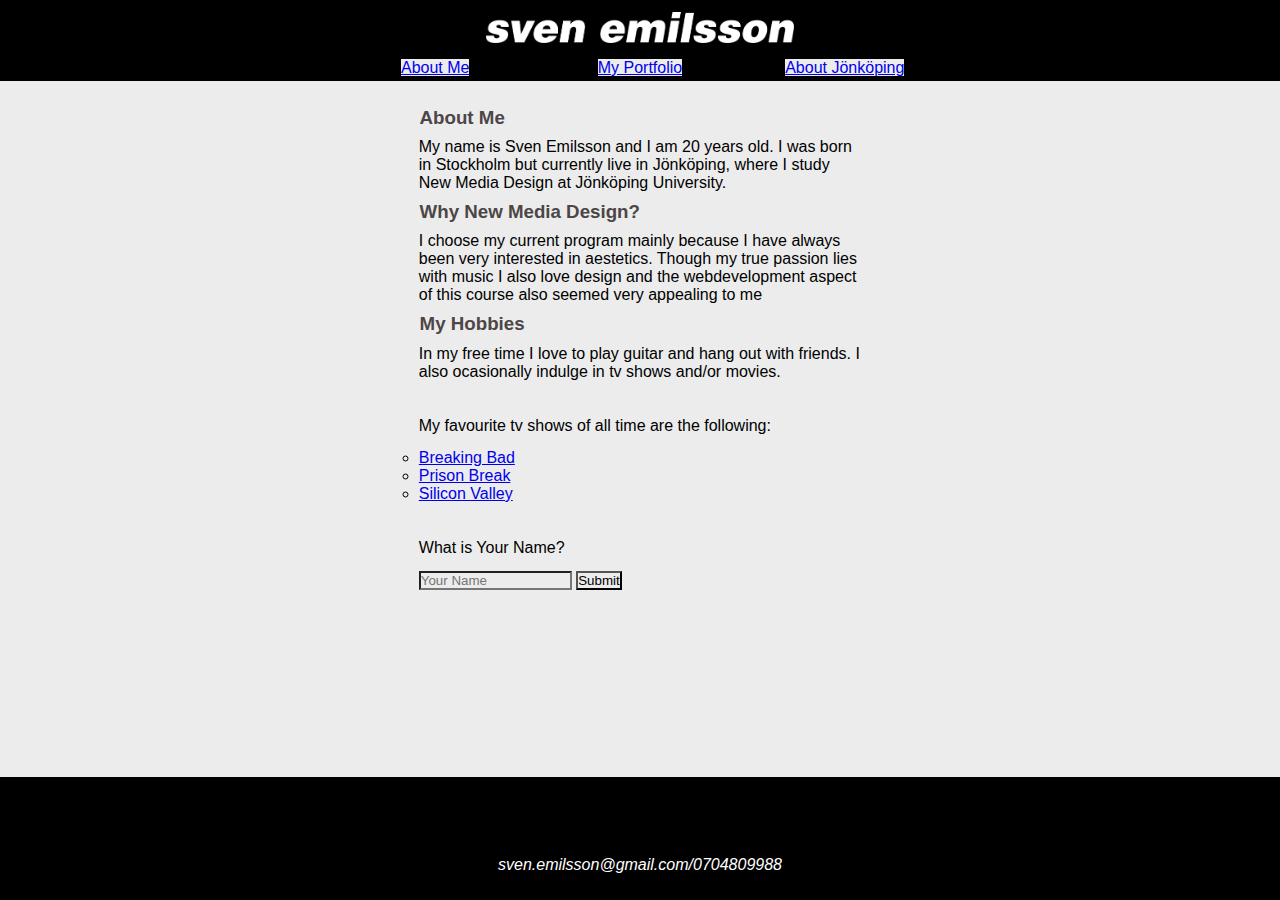
==== index.html @ 577ebe3d "Created portfolio page" ====
<!DOCTYPE html>
<html lang="en">
<head>
    <meta charset="UTF-8">
    <meta http-equiv="X-UA-Compatible" content="IE=edge">
    <meta name="viewport" content="width=device-width, initial-scale=1.0">
    <title>About Sven</title>
    <link rel="stylesheet" type="text/css" href="main.css"/>
</head>
<header>
    <div class="topbar">
        <img id="selogo" src="selogo.png" alt="Sven Logo"/>
        <p id="aboutjkpg"><a id="toplink" href="about.html">About Jönköping</a></p>
        <p id="aboutme"><a id="toplink" href="index.html">About Me</a></p>
        <p id="portfolio"><a id="toplink" href="portfolio.html">My Portfolio</a></p>
    </div>
</header>
<body>
    <main>
    <div class="midcon">
    </br>
    <h3>About Me</h3>
    <div id="body">
    <p>My name is Sven Emilsson and I am 20 years old. I was born in Stockholm but currently live in Jönköping, where I study New Media Design at Jönköping University.</p>
    </div>
    <h3>Why New Media Design?</h3>
    <div id="body">
    <p>I choose my current program mainly because I have always been very interested in aestetics. Though my true passion lies with music I also love design and the webdevelopment aspect of this course also seemed very appealing to me</p>
    </div>
    <h3>My Hobbies</h3>
    <div id="body">
    <p>In my free time I love to play guitar and hang out with friends. I also ocasionally indulge in tv shows and/or movies.</p>
    <br/>
    <p>My favourite tv shows of all time are the following:</p>
    <ul>
        <li><a href="https://www.imdb.com/title/tt0903747/?ref_=nv_sr_srsg_0" target="_blank">Breaking Bad</a></li>
        <li><a href="https://www.imdb.com/title/tt0455275/?ref_=nv_sr_srsg_0" target="_blank">Prison Break</a></li>
        <li><a href="https://www.imdb.com/title/tt2575988/?ref_=nv_sr_srsg_0" target="_blank">Silicon Valley</a></li>
    </ul>
    <br/>
    <p>What is Your Name?</p>
    <form>
    <input placeholder="Your Name"></input>
    <button>Submit</button>
    </form>
    </div>
    </div>
    </main>
    <footer>
        <br/>
        <br/> 
        <br/>
        <p id="contact">sven.emilsson@gmail.com/0704809988</p>
    </footer>
</body>
</html>
---- main.css ----
* { 
    margin: 0%;
    padding: 0%; 
    font-family: Helvetica, Arial, sans-serif;
    background: #ececec;
}
p, h1, h2, h3, h4, h5, h6, ul, ol, li, form, input, button {
    background: rgba(0, 0, 0, 0);
} 
h1, h2, h3 {
    color: #4C4647;
    text-align: left;
    font-family: Helvetica, Arial, sans-serif;
    font-weight: bold;
    text-indent: 10px;
} 
h1 {
    text-align: center;
    text-indent: 0px;
}
li:hover {
    font-weight: bold;
}
#contact {
    text-align: center;
    font-style: italic;
    font-family: Helvetica Neue, Arial, sans-serif;
}
.topbar {
    width: 100wv;
    background-color: black;
    display: grid;
    grid-template-columns: 10% 16% 16% 16% 16% 16% 10%;
    grid-template-rows: auto;
    grid-template-areas: 
    ". . header header header . ."
    ". . aboutme portfolio aboutjkpg . ."
}
#selogo {
    max-width: 50%;
    max-height: auto;
    grid-area: header;
    padding: 2%;
    place-self: center;
    background-color: #000000;
}
#aboutme {
    grid-area: aboutme;
}
#aboutjkpg {
    grid-area: aboutjkpg;
}
#portfolio{
    grid-area: portfolio;
}
#toplink:visited {
    background-color: #000000;
}
#aboutme, #aboutjkpg, #portfolio {
    color: #ffffff;
    place-self: center;
    background-color: #000000;
}
.midcon {
    display: grid;
    grid-template-columns: repeat(5, 1fr);
    grid-template-rows: auto;
    padding-top: 2%;
    padding-bottom: 200px;
    padding-left: 20%;
    padding-right: 20%;
}
#body {
    grid-column: 2/5;
    place-self: left;
}
h3 {
    grid-column: 2/5;
    grid-row: auto;
    place-self: left;
}
.asian {
background-color: #b92938;
color: white;
}
.pizza {
    background-image: linear-gradient(green,white,red);
}
.burger {
    background-color: rgb(213, 213, 179);
}
p,ul,form {
 padding: 1%;  
 margin: 1%; 
}
ul {
    list-style-type: circle;
}
footer {
    color: #ffffff;
    background-color: #000000;
    position: fixed;
    bottom: 0;
    width: 100vw;
}
.portcontainer {
    display: grid;
    grid-template-columns: repeat(3, 1fr); 
    grid-template-rows: repeat(2, 1fr); 
    grid-column-gap: 40px;
    grid-row-gap: 25px;  
    padding-top: 2%;
    padding-bottom: 200px;
    padding-left: 20%;
    padding-right: 20%;
}
.port1 {
    grid-column: 1;
    grid-row: 1;    
}
.port2 {
    grid-column: 2;
    grid-row: 1;
}
.port3 {
    grid-column: 3;
    grid-row: 1;
}
.port4 {
    grid-column: 1;
    grid-row: 2;
}
.port5 {
    grid-column: 2;
    grid-row: 2;
}
.port1:hover, .port2:hover, .port3:hover, .port4:hover, .port5:hover {
    transform: scale(1.02);
}
.port1, .port2, .port3, .port4, .port5 {
   /* the following 1 line of code for box shadows was created by figma */
    box-shadow: -5px -5px 25px #FFFFFF, 5px 5px 25px rgba(0, 0, 0, 0.5);
    contain: content;
    border-radius: 25px;
    height: 650px;
    background-color: #ffffff;
}
.porttext {
    padding: 0%;
    margin: 0%;
    position: absolute;
    bottom: 15%;
    left: 5%;
    background-color: #FFFFFF;
}
#portimage {
   max-width: 100%;
   height: 490px;
    width: auto;
    display: block;
    margin-left: auto;
    margin-right: auto;
    background-color: #ffffff;
}
#portlink {
    color: #000000;
}
#portlink:visited {
    color: #000000;
}
.portdetimagecon {
    background-color: #ffffff;
    contain: content;
    width: 20%;
    margin-right: auto;
    margin-left: auto;
    height: 700px;
    margin-top: 2%;
    box-shadow: -5px -5px 25px #FFFFFF, 5px 5px 25px rgba(0, 0, 0, 0.5);
    border-radius: 25px;
}
#portdetimage {
    max-width: 90%;
    max-height: 90%;
    display: block;
    margin-left: auto;
    margin-right: auto;
    margin-top: 5%;
    margin-bottom: 5%;
    background-color: #ffffff;
}
.portdettextcon {
    background-color: #ffffff;
    contain: content;
    width: 20%;
    margin-right: auto;
    margin-left: auto;
    height: 1px;
    margin-top: 1%;
    box-shadow: -5px -5px 25px #FFFFFF, 5px 5px 25px rgba(0, 0, 0, 0.5);
    border-radius: 25px;
    padding-bottom: 200px;
}
#portdettext {
    background-color: #FFFFFF;
    padding: 5%;
    margin: auto;
}
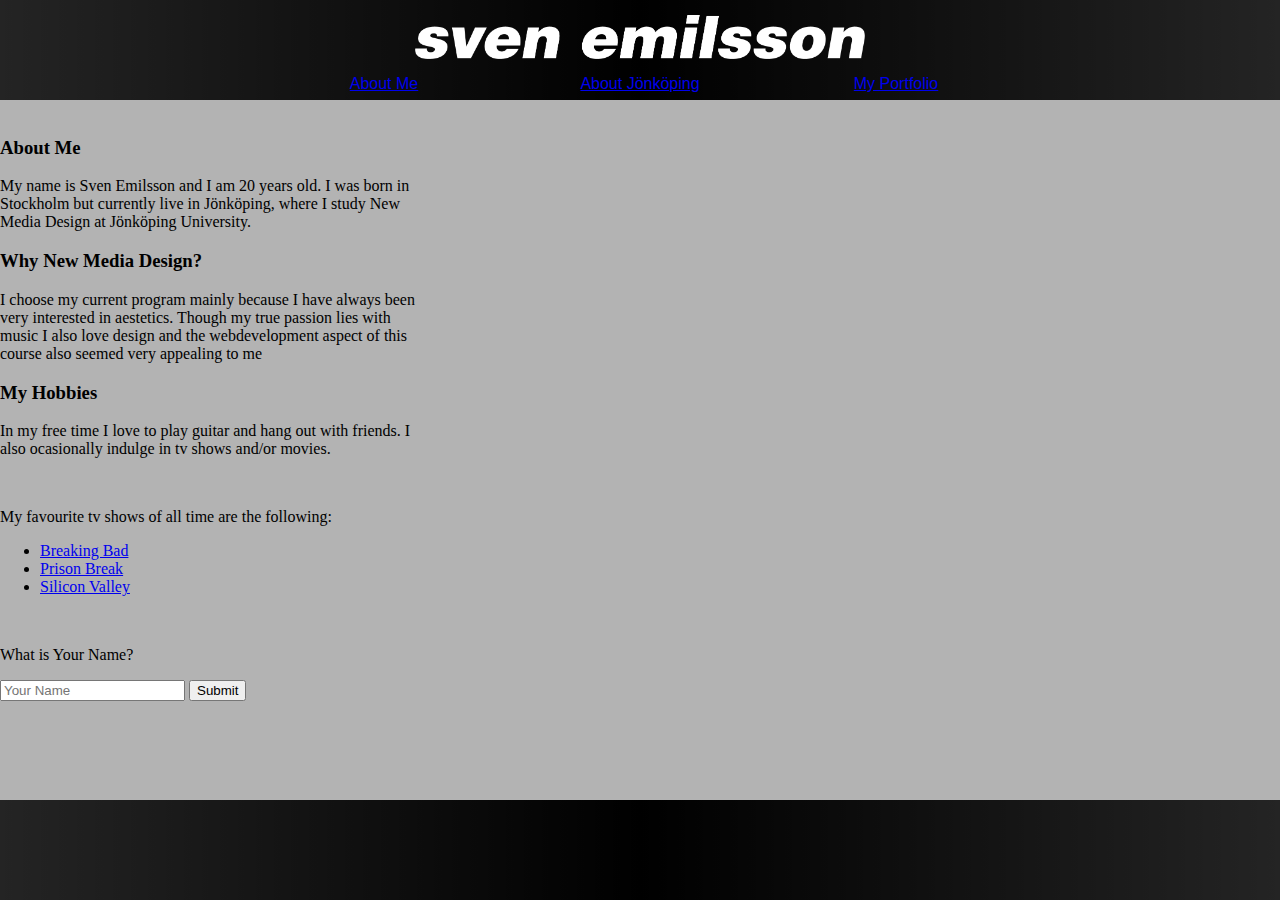
==== commit da5d35a5: "Overall design change" ====
--- a/index.html
+++ b/index.html
@@ -7,17 +7,20 @@
     <title>About Sven</title>
     <link rel="stylesheet" type="text/css" href="main.css"/>
 </head>
+<body>
+<div class="pagecontainer">
 <header>
-    <div class="topbar">
-        <img id="selogo" src="selogo.png" alt="Sven Logo"/>
-        <p id="aboutjkpg"><a id="toplink" href="about.html">About Jönköping</a></p>
-        <p id="aboutme"><a id="toplink" href="index.html">About Me</a></p>
-        <p id="portfolio"><a id="toplink" href="portfolio.html">My Portfolio</a></p>
+    <div class="headcontainer">
+        <img id="selogo" src="selogo.png" alt="Logo with name Sven Emilsson"/>
+        <p id="headbutton1"><a href="index.html">About Me</a></p>
+        <p id="headbutton2"><a href="about.html">About Jönköping</a></p>
+        <p id="headbutton3"><a href="portfolio.html">My Portfolio</a></p>
+        <img id="burgermenu" src="burgermenu.png"/>
     </div>
 </header>
-<body>
+<div class="wrap">
+    <div class="container">
     <main>
-    <div class="midcon">
     </br>
     <h3>About Me</h3>
     <div id="body">
@@ -45,12 +48,13 @@
     </form>
     </div>
     </div>
+</div>
     </main>
     <footer>
-        <br/>
-        <br/> 
-        <br/>
-        <p id="contact">sven.emilsson@gmail.com/0704809988</p>
+        <div class="footcontainer">
+    
+        </div>
     </footer>
+</div>
 </body>
 </html>--- a/main.css
+++ b/main.css
@@ -1,208 +1,344 @@
-* { 
-    margin: 0%;
-    padding: 0%; 
-    font-family: Helvetica, Arial, sans-serif;
-    background: #ececec;
-}
-p, h1, h2, h3, h4, h5, h6, ul, ol, li, form, input, button {
-    background: rgba(0, 0, 0, 0);
-} 
-h1, h2, h3 {
-    color: #4C4647;
-    text-align: left;
-    font-family: Helvetica, Arial, sans-serif;
-    font-weight: bold;
-    text-indent: 10px;
-} 
-h1 {
-    text-align: center;
-    text-indent: 0px;
-}
-li:hover {
-    font-weight: bold;
-}
-#contact {
-    text-align: center;
-    font-style: italic;
-    font-family: Helvetica Neue, Arial, sans-serif;
-}
-.topbar {
-    width: 100wv;
-    background-color: black;
-    display: grid;
-    grid-template-columns: 10% 16% 16% 16% 16% 16% 10%;
-    grid-template-rows: auto;
-    grid-template-areas: 
-    ". . header header header . ."
-    ". . aboutme portfolio aboutjkpg . ."
-}
-#selogo {
-    max-width: 50%;
-    max-height: auto;
-    grid-area: header;
-    padding: 2%;
-    place-self: center;
-    background-color: #000000;
-}
-#aboutme {
-    grid-area: aboutme;
-}
-#aboutjkpg {
-    grid-area: aboutjkpg;
-}
-#portfolio{
-    grid-area: portfolio;
-}
-#toplink:visited {
-    background-color: #000000;
-}
-#aboutme, #aboutjkpg, #portfolio {
-    color: #ffffff;
-    place-self: center;
-    background-color: #000000;
-}
-.midcon {
+
+html,body {
+    background-color: #b3b3b3;
+    height: 100%;
+}
+body {
+    margin: 0px;
+    padding: 0px;
+}
+/* The following 3 lines of code were taken from https://www.freecodecamp.org/news/how-to-keep-your-footer-where-it-belongs-59c6aa05c59c/ */
+.pagecontainer {
+    position: relative;
+    min-height: 100vh;
+}
+/* header */
+header {
+    background: linear-gradient(90deg, rgba(0, 0, 0, 0.8) 0%, #000000 50%, rgba(0, 0, 0, 0.8) 100%);
+    width: 100%;
+    height: 100px;
+    position: absolute;
+    top: 0px;
+    contain: content;
+}
+#burgermenu {
+    width: 20px;
+    height: 20px;
+    position: absolute;
+    top: 25px;
+    right: 25px;
+    visibility: hidden;
+}
+.headcontainer {
     display: grid;
     grid-template-columns: repeat(5, 1fr);
-    grid-template-rows: auto;
-    padding-top: 2%;
-    padding-bottom: 200px;
-    padding-left: 20%;
-    padding-right: 20%;
-}
-#body {
-    grid-column: 2/5;
-    place-self: left;
-}
-h3 {
-    grid-column: 2/5;
-    grid-row: auto;
-    place-self: left;
-}
-.asian {
-background-color: #b92938;
-color: white;
-}
-.pizza {
-    background-image: linear-gradient(green,white,red);
-}
-.burger {
-    background-color: rgb(213, 213, 179);
-}
-p,ul,form {
- padding: 1%;  
- margin: 1%; 
-}
-ul {
-    list-style-type: circle;
-}
-footer {
-    color: #ffffff;
-    background-color: #000000;
-    position: fixed;
-    bottom: 0;
-    width: 100vw;
-}
-.portcontainer {
-    display: grid;
-    grid-template-columns: repeat(3, 1fr); 
-    grid-template-rows: repeat(2, 1fr); 
-    grid-column-gap: 40px;
-    grid-row-gap: 25px;  
-    padding-top: 2%;
-    padding-bottom: 200px;
-    padding-left: 20%;
-    padding-right: 20%;
-}
-.port1 {
-    grid-column: 1;
-    grid-row: 1;    
-}
-.port2 {
-    grid-column: 2;
-    grid-row: 1;
-}
-.port3 {
-    grid-column: 3;
-    grid-row: 1;
-}
-.port4 {
-    grid-column: 1;
-    grid-row: 2;
-}
-.port5 {
+    grid-template-rows: repeat(3, 1fr) ;
+}
+#headbutton1 {
     grid-column: 2;
     grid-row: 2;
 }
-.port1:hover, .port2:hover, .port3:hover, .port4:hover, .port5:hover {
-    transform: scale(1.02);
-}
-.port1, .port2, .port3, .port4, .port5 {
-   /* the following 1 line of code for box shadows was created by figma */
+#headbutton2 {
+    grid-column: 3;
+    grid-row: 2;
+}
+#headbutton3 {
+    grid-column: 4;
+    grid-row: 2;
+}
+#headbutton1,#headbutton2,#headbutton3 {
+    font-family: 'Andale Mono', Arial, Helvetica, sans-serif;
+    color: #FFFFFF;
+    padding-bottom: 3px;
+    margin-left: auto;
+    margin-right: auto;
+}
+#selogo {
+    padding-top: 15px;
+    margin-left: auto;
+    margin-right: auto;
+    grid-column: 2/5;
+    grid-row: 1;
+    width: 450px;
+    height: auto;
+    max-width: 100%;
+    max-height: auto;
+}
+/* bodywrap */
+.wrap {
+    padding-top: 100px;
+    padding-bottom: 100px;
+}
+/* footer */
+.footcontainer {
+    background: linear-gradient(90deg, rgba(0, 0, 0, 0.8) 0%, #000000 50%, rgba(0, 0, 0, 0.8) 100%);
+    width: 100%;
+    height: 100px;
+    position: absolute;
+    bottom: 0px;
+}
+.container {
+display: grid;
+grid-template-columns: repeat(3, 1fr);
+grid-template-rows: auto;
+}
+.detailcard {
+    grid-column: 1/3;
+    width: 300px;
+    height: 400px;
     box-shadow: -5px -5px 25px #FFFFFF, 5px 5px 25px rgba(0, 0, 0, 0.5);
-    contain: content;
+    margin-top: 5%;
     border-radius: 25px;
-    height: 650px;
-    background-color: #ffffff;
-}
-.porttext {
-    padding: 0%;
-    margin: 0%;
-    position: absolute;
-    bottom: 15%;
-    left: 5%;
-    background-color: #FFFFFF;
-}
-#portimage {
-   max-width: 100%;
-   height: 490px;
+    background-color: #b3b3b3;
+    contain: content;
+    overflow: hidden;
+    margin-left: auto;
+    margin-right: auto;
+}
+.detailcardpic {
+    height: auto;
+    width: 200px;
+    margin-left: auto;
+    margin-right: auto;
+}
+.detailcardtext {
+    font-family: 'Andale Mono', Arial, Helvetica, sans-serif;
+    font-size: 10pt;
+    position: absolute;
+    top: 540px;
+    left: 18px;
+}
+.card,.card2,.card3,.card4,.card5 {
+    width: 200px;
+    height: 300px;
+    box-shadow: -5px -5px 25px #FFFFFF, 5px 5px 25px rgba(0, 0, 0, 0.5);
+    margin-top: 20%;
+    border-radius: 25px;
+    background-color: #b3b3b3;
+    contain: content;
+    overflow: hidden;
+}
+.card:hover,.card2:hover,.card3:hover,.card4:hover,.card5:hover {
+    transform: scale(1.04);
+}
+.card {
+    margin-left: auto;
+    margin-right: 10px;
+}
+.card3 {
+    margin-right: auto;
+    margin-left: 10px;
+}
+.card2,.card4,.card5 {
+    margin-left: auto;
+    margin-right: auto;
+}
+/* Margins for bottom and top */
+.card,.card2,.card3 {
+    margin-top: 50px;
+    margin-bottom: 30px;
+}
+.card4,.card5 {
+    margin-top: 30px;
+    margin-bottom: 50px;
+}
+.card {
+    grid-column: 1;
+    }
+.card2 {
+    grid-column: 2;
+   
+    }
+.card3 {
+        grid-column: 3;
+        }
+        .card4 {
+            grid-column: 1/3;
+            grid-row: 2;
+            }
+            .card5 {
+                grid-column: 2/4;
+                grid-row: 2;
+                }
+.cardtext {
+    font-family: 'Andale Mono', Arial, Helvetica, sans-serif;
+    font-size: 10pt;
+    position: absolute;
+    top: 190px;
+    left: 18px;
+}
+.carddesc {
+    font-family: Helvetica, Arial, sans-serif;
+    font-size: 9pt;
+}
+.cardpic {
+    height: 200px;
     width: auto;
-    display: block;
-    margin-left: auto;
-    margin-right: auto;
-    background-color: #ffffff;
-}
-#portlink {
-    color: #000000;
-}
-#portlink:visited {
-    color: #000000;
-}
-.portdetimagecon {
-    background-color: #ffffff;
-    contain: content;
-    width: 20%;
-    margin-right: auto;
-    margin-left: auto;
-    height: 700px;
-    margin-top: 2%;
-    box-shadow: -5px -5px 25px #FFFFFF, 5px 5px 25px rgba(0, 0, 0, 0.5);
-    border-radius: 25px;
-}
-#portdetimage {
-    max-width: 90%;
-    max-height: 90%;
-    display: block;
-    margin-left: auto;
-    margin-right: auto;
-    margin-top: 5%;
-    margin-bottom: 5%;
-    background-color: #ffffff;
-}
-.portdettextcon {
-    background-color: #ffffff;
-    contain: content;
-    width: 20%;
-    margin-right: auto;
-    margin-left: auto;
-    height: 1px;
-    margin-top: 1%;
-    box-shadow: -5px -5px 25px #FFFFFF, 5px 5px 25px rgba(0, 0, 0, 0.5);
-    border-radius: 25px;
-    padding-bottom: 200px;
-}
-#portdettext {
-    background-color: #FFFFFF;
-    padding: 5%;
-    margin: auto;
+    margin-left: auto;
+    margin-right: auto;
+}
+#body {
+    grid-column: 2;
+}
+h3{
+    grid-column: 2;
+}
+@media screen and (max-width: 870px) and (min-width: 545px)  {
+    /* header */
+header {
+    height: 70px;
+    position: absolute;
+    top: 0px;
+    contain: content;
+}
+.headcontainer {
+    display: grid;
+    grid-template-columns: repeat(5, 1fr);
+    grid-template-rows: repeat(2, 1fr) ;
+}
+#selogo {
+    grid-column: 1/4;
+    grid-row: 1/3;
+    width: 400px;
+    height: auto;
+    margin-left: 20px;
+    margin-right: auto;
+    margin-bottom: 10px;
+}
+#headbutton1 {
+    grid-column: 4;
+    grid-row: 1;
+}
+#headbutton2 {
+    grid-column: 5;
+    grid-row: 1;
+}
+#headbutton3 {
+    grid-column: 4/6;
+    grid-row: 2;
+}
+#headbutton1,#headbutton2,#headbutton3 {
+    font-size: 10pt;
+    margin-bottom: 1px;
+    padding-bottom: 1px;
+}
+    .card {
+        margin-left: auto;
+        margin-right: 10px;
+    }
+    .card2,.card4 {
+        margin-left: 10px;
+        margin-right: auto;
+    }
+    .card3 {
+        margin-left: auto;
+        margin-right: 10px;
+    }
+    .card5 {
+        margin-left: auto;
+    margin-right: auto;
+    }
+    /* Margins for bottom and top */
+    .card,.card2 {
+        margin-top: 50px;
+        margin-bottom: 30px;
+    }
+    .card3,.card4 {
+        margin-top: 30px;
+        margin-bottom: 30px;
+    }
+    .card5 {
+        margin-top: 30px;
+        margin-bottom: 50px;
+    }
+    .card {
+        grid-column: 1;
+        }
+        .card2 {
+            grid-column: 2;
+            }
+        .card3 {
+                grid-column: 1;
+                }
+                .card4 {
+                    grid-column: 2;
+                    }
+                .card5 {
+                        grid-column: 1/3;
+                        grid-row: 3;
+                        }
+        .container {
+        display: grid;
+    grid-template-columns: repeat(2, 1fr);
+        }
+}
+@media screen and (max-width: 670px) {
+    #headbutton1,#headbutton2,#headbutton3 {
+        visibility: hidden;
+    }
+    #burgermenu {
+        visibility: visible;
+    }
+}
+@media screen and (max-width: 545px)  {
+        /* header */
+header {
+    height: 70px;
+    position: absolute;
+    top: 0px;
+    contain: content;
+}
+.headcontainer {
+    display: grid;
+    grid-template-columns: repeat(5, 1fr);
+    grid-template-rows: repeat(1, 1fr) ;
+}
+#selogo {
+    grid-column: 1/4;
+    grid-row: 1;
+    padding-top: 13%;
+    width: 230px;
+    height: auto;
+    padding-left: 10%;
+}
+    .card,.card2,.card3,.card4,.card5 {
+        margin-left: auto;
+        margin-right: auto;
+    }
+    /* Margins for bottom and top */
+    .card {
+        margin-top: 50px;
+        margin-bottom: 15px;
+    }
+    .card2,.card3,.card4 {
+        margin-top: 15px;
+        margin-bottom: 15px;
+    }
+    .card5 {
+        margin-top: 15px;
+        margin-bottom: 50px;
+    }
+    .card {
+        grid-column: 1;
+        }
+        .card2 {
+            grid-column: 1;
+            grid-row: 2;
+            }
+        .card3 {
+                grid-column: 1;
+                grid-row: 3;
+                }
+                .card4 {
+                    grid-column: 1;
+                    grid-row: 4;
+                    }
+                .card5 {
+                        grid-column: 1;
+                        grid-row: 5;
+                        }
+        .container {
+        display: grid;
+    grid-template-columns: repeat(1, 1fr);
+        }
 }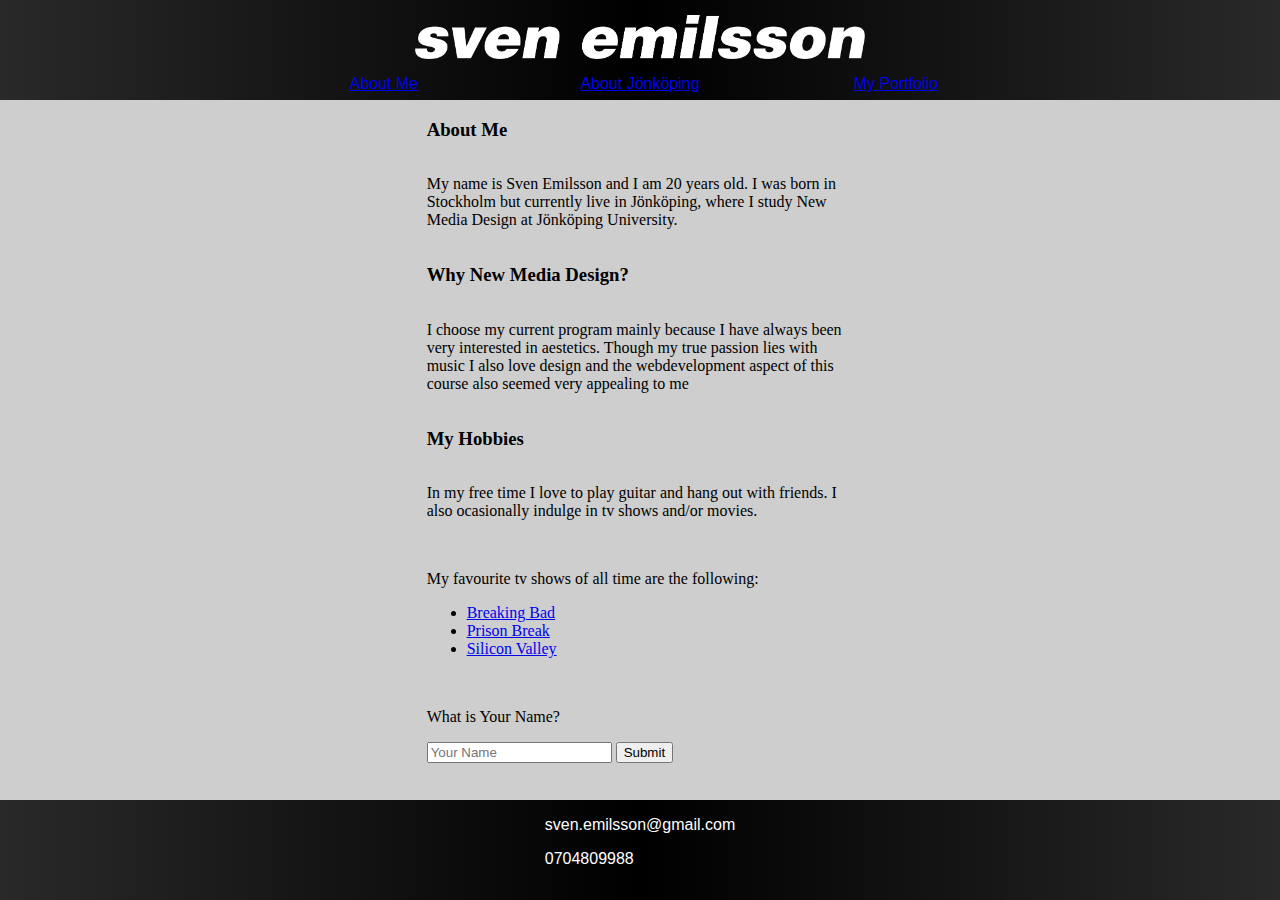
==== commit 21a99835: "improved responsiveness" ====
--- a/index.html
+++ b/index.html
@@ -18,9 +18,9 @@
         <img id="burgermenu" src="burgermenu.png"/>
     </div>
 </header>
+<main>
 <div class="wrap">
     <div class="container">
-    <main>
     </br>
     <h3>About Me</h3>
     <div id="body">
@@ -52,7 +52,10 @@
     </main>
     <footer>
         <div class="footcontainer">
-    
+            <div id="footinfo">
+            <p>sven.emilsson@gmail.com</p>
+            <p>0704809988</p>
+            </div>
         </div>
     </footer>
 </div>
--- a/main.css
+++ b/main.css
@@ -1,6 +1,6 @@
 
 html,body {
-    background-color: #b3b3b3;
+    background-color: #cecece;
     height: 100%;
 }
 body {
@@ -70,12 +70,23 @@
     padding-bottom: 100px;
 }
 /* footer */
-.footcontainer {
+footer {
     background: linear-gradient(90deg, rgba(0, 0, 0, 0.8) 0%, #000000 50%, rgba(0, 0, 0, 0.8) 100%);
     width: 100%;
     height: 100px;
     position: absolute;
     bottom: 0px;
+}
+.footcontainer {
+    display: grid;
+    grid-template-columns: repeat(5, 1fr);
+    grid-template-rows: auto;
+}
+#footinfo {
+    font-family: 'Andale Mono', Arial, Helvetica, sans-serif;
+    color: #FFFFFF;
+    grid-column: 3;
+    place-self: center;
 }
 .container {
 display: grid;
@@ -83,13 +94,13 @@
 grid-template-rows: auto;
 }
 .detailcard {
-    grid-column: 1/3;
+    grid-column: 2;
     width: 300px;
     height: 400px;
     box-shadow: -5px -5px 25px #FFFFFF, 5px 5px 25px rgba(0, 0, 0, 0.5);
     margin-top: 5%;
     border-radius: 25px;
-    background-color: #b3b3b3;
+    background-color: #ffffff;
     contain: content;
     overflow: hidden;
     margin-left: auto;
@@ -114,13 +125,14 @@
     box-shadow: -5px -5px 25px #FFFFFF, 5px 5px 25px rgba(0, 0, 0, 0.5);
     margin-top: 20%;
     border-radius: 25px;
-    background-color: #b3b3b3;
+    background-color: #ffffff;
     contain: content;
     overflow: hidden;
 }
 .card:hover,.card2:hover,.card3:hover,.card4:hover,.card5:hover {
     transform: scale(1.04);
 }
+/* specific margins for cards */
 .card {
     margin-left: auto;
     margin-right: 10px;
@@ -222,6 +234,20 @@
     margin-bottom: 1px;
     padding-bottom: 1px;
 }
+.wrap {
+    padding-top: 70px;
+    padding-bottom: 70px;
+}
+#body {
+ grid-column: 2/4;
+}
+footer {
+    height: 70px;
+}
+.container {
+    display: grid;
+grid-template-columns: repeat(4, 1fr);
+    }
     .card {
         margin-left: auto;
         margin-right: 10px;
@@ -237,6 +263,9 @@
     .card5 {
         margin-left: auto;
     margin-right: auto;
+    }
+    .detailcard {
+        grid-column: 2/4;
     }
     /* Margins for bottom and top */
     .card,.card2 {
@@ -251,26 +280,23 @@
         margin-top: 30px;
         margin-bottom: 50px;
     }
+    /* grid columns for cards */
     .card {
-        grid-column: 1;
+        grid-column: 2;
         }
         .card2 {
-            grid-column: 2;
+            grid-column: 3;
             }
         .card3 {
-                grid-column: 1;
+                grid-column: 2;
                 }
                 .card4 {
-                    grid-column: 2;
+                    grid-column: 3;
                     }
                 .card5 {
-                        grid-column: 1/3;
+                        grid-column: 2/4;
                         grid-row: 3;
                         }
-        .container {
-        display: grid;
-    grid-template-columns: repeat(2, 1fr);
-        }
 }
 @media screen and (max-width: 670px) {
     #headbutton1,#headbutton2,#headbutton3 {
@@ -290,22 +316,21 @@
 }
 .headcontainer {
     display: grid;
-    grid-template-columns: repeat(5, 1fr);
-    grid-template-rows: repeat(1, 1fr) ;
+    grid-template-columns: repeat(3, 1fr);
 }
 #selogo {
     grid-column: 1/4;
-    grid-row: 1;
-    padding-top: 13%;
-    width: 230px;
+    width: 300px;
     height: auto;
-    padding-left: 10%;
+    margin-left:20px ;
+    margin-bottom: 20px;
+    place-self: center;
 }
     .card,.card2,.card3,.card4,.card5 {
         margin-left: auto;
         margin-right: auto;
     }
-    /* Margins for bottom and top */
+    /* Margins for cards */
     .card {
         margin-top: 50px;
         margin-bottom: 15px;
@@ -318,27 +343,35 @@
         margin-top: 15px;
         margin-bottom: 50px;
     }
+    .card,.card2,.card3,.card4,.card5 {
+        margin-left: auto;
+        margin-right: auto;
+    }
+    /* grid positions for cards */
     .card {
-        grid-column: 1;
+        grid-column: 3;
         }
         .card2 {
-            grid-column: 1;
+            grid-column: 3;
             grid-row: 2;
             }
         .card3 {
-                grid-column: 1;
+                grid-column: 3;
                 grid-row: 3;
                 }
                 .card4 {
-                    grid-column: 1;
+                    grid-column: 3;
                     grid-row: 4;
                     }
                 .card5 {
-                        grid-column: 1;
+                        grid-column: 3;
                         grid-row: 5;
                         }
         .container {
         display: grid;
-    grid-template-columns: repeat(1, 1fr);
+    grid-template-columns: repeat(5, 1fr);
+        }
+        #body {
+            grid-column: 2/5;
         }
 }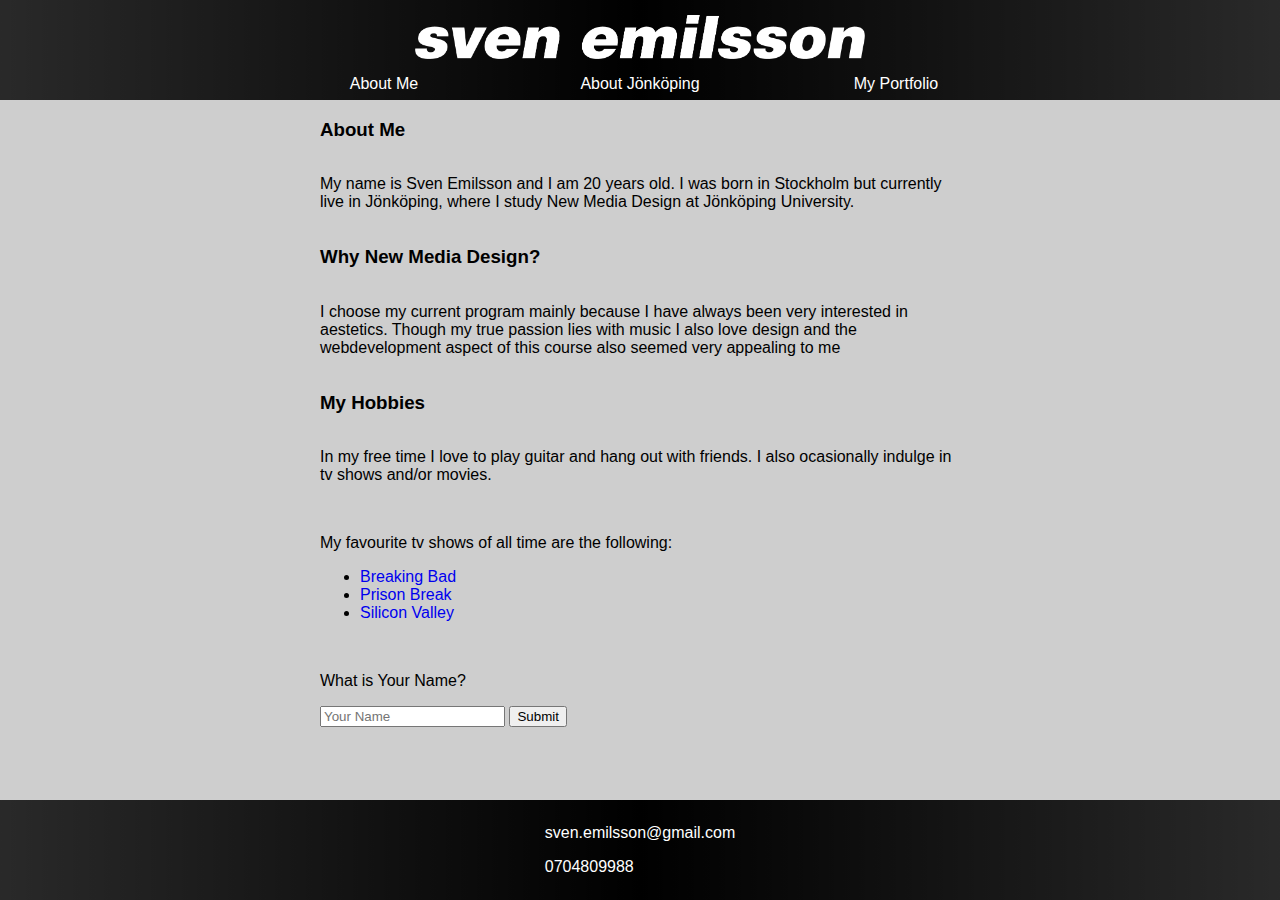
==== commit b3771a30: "Further responsiveness improvements" ====
--- a/index.html
+++ b/index.html
@@ -9,15 +9,15 @@
 </head>
 <body>
 <div class="pagecontainer">
-<header>
-    <div class="headcontainer">
-        <img id="selogo" src="selogo.png" alt="Logo with name Sven Emilsson"/>
-        <p id="headbutton1"><a href="index.html">About Me</a></p>
-        <p id="headbutton2"><a href="about.html">About Jönköping</a></p>
-        <p id="headbutton3"><a href="portfolio.html">My Portfolio</a></p>
-        <img id="burgermenu" src="burgermenu.png"/>
-    </div>
-</header>
+    <header>
+        <div class="headcontainer">
+            <img id="selogo" src="selogo.png" alt="Logo with name Sven Emilsson"/>
+            <p id="headbutton1"><a class="headlink" href="index.html">About Me</a></p>
+        <p id="headbutton2"><a class="headlink" href="about.html">About Jönköping</a></p>
+        <p id="headbutton3"><a class="headlink" href="portfolio.html">My Portfolio</a></p>
+            <img id="burgermenu" src="burgermenu.png"/>
+        </div>
+    </header>
 <main>
 <div class="wrap">
     <div class="container">
--- a/main.css
+++ b/main.css
@@ -52,6 +52,9 @@
     padding-bottom: 3px;
     margin-left: auto;
     margin-right: auto;
+}
+.headlink:link,.headlink:visited,.headlink:hover,.headlink:active {
+    color: #FFFFFF;
 }
 #selogo {
     padding-top: 15px;
@@ -70,14 +73,12 @@
     padding-bottom: 100px;
 }
 /* footer */
-footer {
+.footcontainer {
     background: linear-gradient(90deg, rgba(0, 0, 0, 0.8) 0%, #000000 50%, rgba(0, 0, 0, 0.8) 100%);
     width: 100%;
     height: 100px;
     position: absolute;
     bottom: 0px;
-}
-.footcontainer {
     display: grid;
     grid-template-columns: repeat(5, 1fr);
     grid-template-rows: auto;
@@ -90,15 +91,16 @@
 }
 .container {
 display: grid;
-grid-template-columns: repeat(3, 1fr);
+grid-template-columns: repeat(4, 1fr);
 grid-template-rows: auto;
 }
 .detailcard {
-    grid-column: 2;
-    width: 300px;
+    grid-column: 2/4;
+    width: 600px;
     height: 400px;
     box-shadow: -5px -5px 25px #FFFFFF, 5px 5px 25px rgba(0, 0, 0, 0.5);
     margin-top: 5%;
+    margin-bottom: 5%;
     border-radius: 25px;
     background-color: #ffffff;
     contain: content;
@@ -106,9 +108,16 @@
     margin-left: auto;
     margin-right: auto;
 }
+.detcardpiccon {
+    width: 300px;
+    height: 400px;
+    position: absolute;
+    contain: content;
+}
 .detailcardpic {
-    height: auto;
-    width: 200px;
+    display: flex;
+    height: 400px;
+    width: auto;
     margin-left: auto;
     margin-right: auto;
 }
@@ -116,11 +125,12 @@
     font-family: 'Andale Mono', Arial, Helvetica, sans-serif;
     font-size: 10pt;
     position: absolute;
-    top: 540px;
-    left: 18px;
+    top: 10px;
+    left: 315px;
+    width: 270px;
 }
 .card,.card2,.card3,.card4,.card5 {
-    width: 200px;
+    width: 400px;
     height: 300px;
     box-shadow: -5px -5px 25px #FFFFFF, 5px 5px 25px rgba(0, 0, 0, 0.5);
     margin-top: 20%;
@@ -130,54 +140,86 @@
     overflow: hidden;
 }
 .card:hover,.card2:hover,.card3:hover,.card4:hover,.card5:hover {
-    transform: scale(1.04);
+    transform: scale(1.015);
+    box-shadow: -5px -5px 20px #ffffff, 5px 5px 20px rgba(0, 0, 0, 0.5);
+}
+/* image sources for portfolio cards */
+.cardimage1 {
+    background: url(port1.pdf);
+}
+.cardimage2 {
+    background: url(port2.pdf);
+}
+.cardimage3 {
+    background: url(port3.png);
+}
+.cardimage4 {
+    background: url(port4.png);
+}
+.cardimage5 {
+    background: url(port5.png);
+}
+.cardimage1,.cardimage2,.cardimage3,.cardimage4,.cardimage5 {
+    position: absolute; 
+    background-size: cover;
+    background-position: center;
+    width: 200px;
+    height: 300px;
+    left: 50%;
+    bottom: 0%;
 }
 /* specific margins for cards */
-.card {
-    margin-left: auto;
-    margin-right: 10px;
-}
-.card3 {
-    margin-right: auto;
-    margin-left: 10px;
-}
-.card2,.card4,.card5 {
+.card,.card3 {
+    margin-left: auto;
+    margin-right: 30px;
+}
+.card2,.card4 {
+    margin-right: auto;
+    margin-left: 30px;
+}
+.card5 {
     margin-left: auto;
     margin-right: auto;
 }
 /* Margins for bottom and top */
-.card,.card2,.card3 {
+.card,.card2 {
     margin-top: 50px;
     margin-bottom: 30px;
 }
-.card4,.card5 {
+.card3,.card4 {
+    margin-top: 30px;
+    margin-bottom: 30px;
+}
+.card5 {
     margin-top: 30px;
     margin-bottom: 50px;
 }
+/* grid columns for cards */
 .card {
-    grid-column: 1;
+    grid-column: 2;
     }
 .card2 {
-    grid-column: 2;
-   
+    grid-column: 3;
     }
 .card3 {
-        grid-column: 3;
+        grid-column: 2;
+        grid-row: 2;
         }
         .card4 {
-            grid-column: 1/3;
+            grid-column: 3;
             grid-row: 2;
             }
             .card5 {
                 grid-column: 2/4;
-                grid-row: 2;
+                grid-row: 3;
                 }
 .cardtext {
     font-family: 'Andale Mono', Arial, Helvetica, sans-serif;
     font-size: 10pt;
     position: absolute;
-    top: 190px;
-    left: 18px;
+    top: 10px;
+    left: 15px;
+    width: 170px;
 }
 .carddesc {
     font-family: Helvetica, Arial, sans-serif;
@@ -189,11 +231,82 @@
     margin-left: auto;
     margin-right: auto;
 }
+/* the following 7 lines of code were taken from https://www.w3docs.com/snippets/css/how-to-make-a-div-a-clickable-link.html */
+.cardlink {
+    position: absolute;
+    width: 100%;
+    height: 100%;
+    top: 0;
+    left: 0;
+    z-index: 1;
+}
+.cardlink:link,.cardlink:visited,.cardlink:hover,.cardlink:active {
+    color: #000000;
+}
 #body {
-    grid-column: 2;
+    grid-column: 2/4;
+    font-family: Helvetica, Arial, sans-serif;
 }
 h3{
     grid-column: 2;
+    font-family: 'Andale Mono', Arial, Helvetica, sans-serif;
+}
+a:link,a:visited,a:hover,a:active {
+    text-decoration: none;
+}
+@media screen and (max-width: 960px) and (min-width: 760px) {
+    .card,.card4 {
+        width: 200px;
+        height: 660px;
+    }
+    /* grid positions for portfolio cards */
+    .card {
+        grid-column: 2;
+        grid-row: 1/span 2;
+    }
+    .card2 {
+        grid-column: 3;
+        grid-row: 1;
+    }
+    .card3 {
+        grid-column: 3;
+        grid-row: 2;
+    }
+    .card4 {
+        grid-column: 2;
+        grid-row: 3/span 2;
+    }
+    .card5 {
+        grid-column: 3;
+        grid-row: 3;
+    }
+    /* specific margins for cards */
+.card,.card4 {
+    margin-left: auto;
+    margin-right: 30px;
+}
+.card2,.card3,.card5 {
+    margin-right: auto;
+    margin-left: 30px;
+}
+/* Margins for bottom and top */
+.card,.card2 {
+    margin-top: 50px;
+    margin-bottom: 30px;
+}
+.card3,.card4 {
+    margin-top: 30px;
+    margin-bottom: 30px;
+}
+.card5 {
+    margin-top: 30px;
+    margin-bottom: 50px;
+}
+.cardimage1,.cardimage4 {
+    width: 200px;
+    height: 300px;
+    left: 0px;
+}
 }
 @media screen and (max-width: 870px) and (min-width: 545px)  {
     /* header */
@@ -241,10 +354,10 @@
 #body {
  grid-column: 2/4;
 }
-footer {
+.footcontainer {
     height: 70px;
 }
-.container {
+/* .container {
     display: grid;
 grid-template-columns: repeat(4, 1fr);
     }
@@ -263,12 +376,12 @@
     .card5 {
         margin-left: auto;
     margin-right: auto;
-    }
+    } */
     .detailcard {
         grid-column: 2/4;
     }
     /* Margins for bottom and top */
-    .card,.card2 {
+    /* .card,.card2 {
         margin-top: 50px;
         margin-bottom: 30px;
     }
@@ -279,9 +392,9 @@
     .card5 {
         margin-top: 30px;
         margin-bottom: 50px;
-    }
-    /* grid columns for cards */
-    .card {
+    } */
+    /* grid columns for portfolio cards */
+    /* .card {
         grid-column: 2;
         }
         .card2 {
@@ -296,7 +409,29 @@
                 .card5 {
                         grid-column: 2/4;
                         grid-row: 3;
+                        } */
+}
+@media screen and (max-width: 760px) {
+    .card,.card2,.card3,.card4,.card5 {
+        margin-left: auto;
+        margin-right: auto;
+    }
+        /* grid positions for cards */
+        .card {
+            grid-column: 2/4;
+            }
+            .card2 {
+                grid-column: 2/4;
+                }
+            .card3 {
+                    grid-column: 2/4;
+                    }
+                    .card4 {
+                        grid-column: 2/4;
                         }
+                    .card5 {
+                            grid-column: 2/4;
+                            }
 }
 @media screen and (max-width: 670px) {
     #headbutton1,#headbutton2,#headbutton3 {
@@ -304,6 +439,14 @@
     }
     #burgermenu {
         visibility: visible;
+    }
+    .detailcard {
+        width: 300px;
+        height: 800px;
+    }
+    .detailcardtext {
+        top: 410px;
+        left: 15px;
     }
 }
 @media screen and (max-width: 545px)  {
@@ -326,52 +469,15 @@
     margin-bottom: 20px;
     place-self: center;
 }
+}
+@media screen and (max-width: 490px) {
     .card,.card2,.card3,.card4,.card5 {
-        margin-left: auto;
-        margin-right: auto;
-    }
-    /* Margins for cards */
-    .card {
-        margin-top: 50px;
-        margin-bottom: 15px;
-    }
-    .card2,.card3,.card4 {
-        margin-top: 15px;
-        margin-bottom: 15px;
-    }
-    .card5 {
-        margin-top: 15px;
-        margin-bottom: 50px;
-    }
-    .card,.card2,.card3,.card4,.card5 {
-        margin-left: auto;
-        margin-right: auto;
-    }
-    /* grid positions for cards */
-    .card {
-        grid-column: 3;
-        }
-        .card2 {
-            grid-column: 3;
-            grid-row: 2;
-            }
-        .card3 {
-                grid-column: 3;
-                grid-row: 3;
-                }
-                .card4 {
-                    grid-column: 3;
-                    grid-row: 4;
-                    }
-                .card5 {
-                        grid-column: 3;
-                        grid-row: 5;
-                        }
-        .container {
-        display: grid;
-    grid-template-columns: repeat(5, 1fr);
-        }
-        #body {
-            grid-column: 2/5;
-        }
+        width: 200px;
+        height: 660px;
+    }
+    .cardimage1,.cardimage2,.cardimage3,.cardimage4,.cardimage5 {
+        width: 200px;
+        height: 300px;
+        left: 0px;
+    }
 }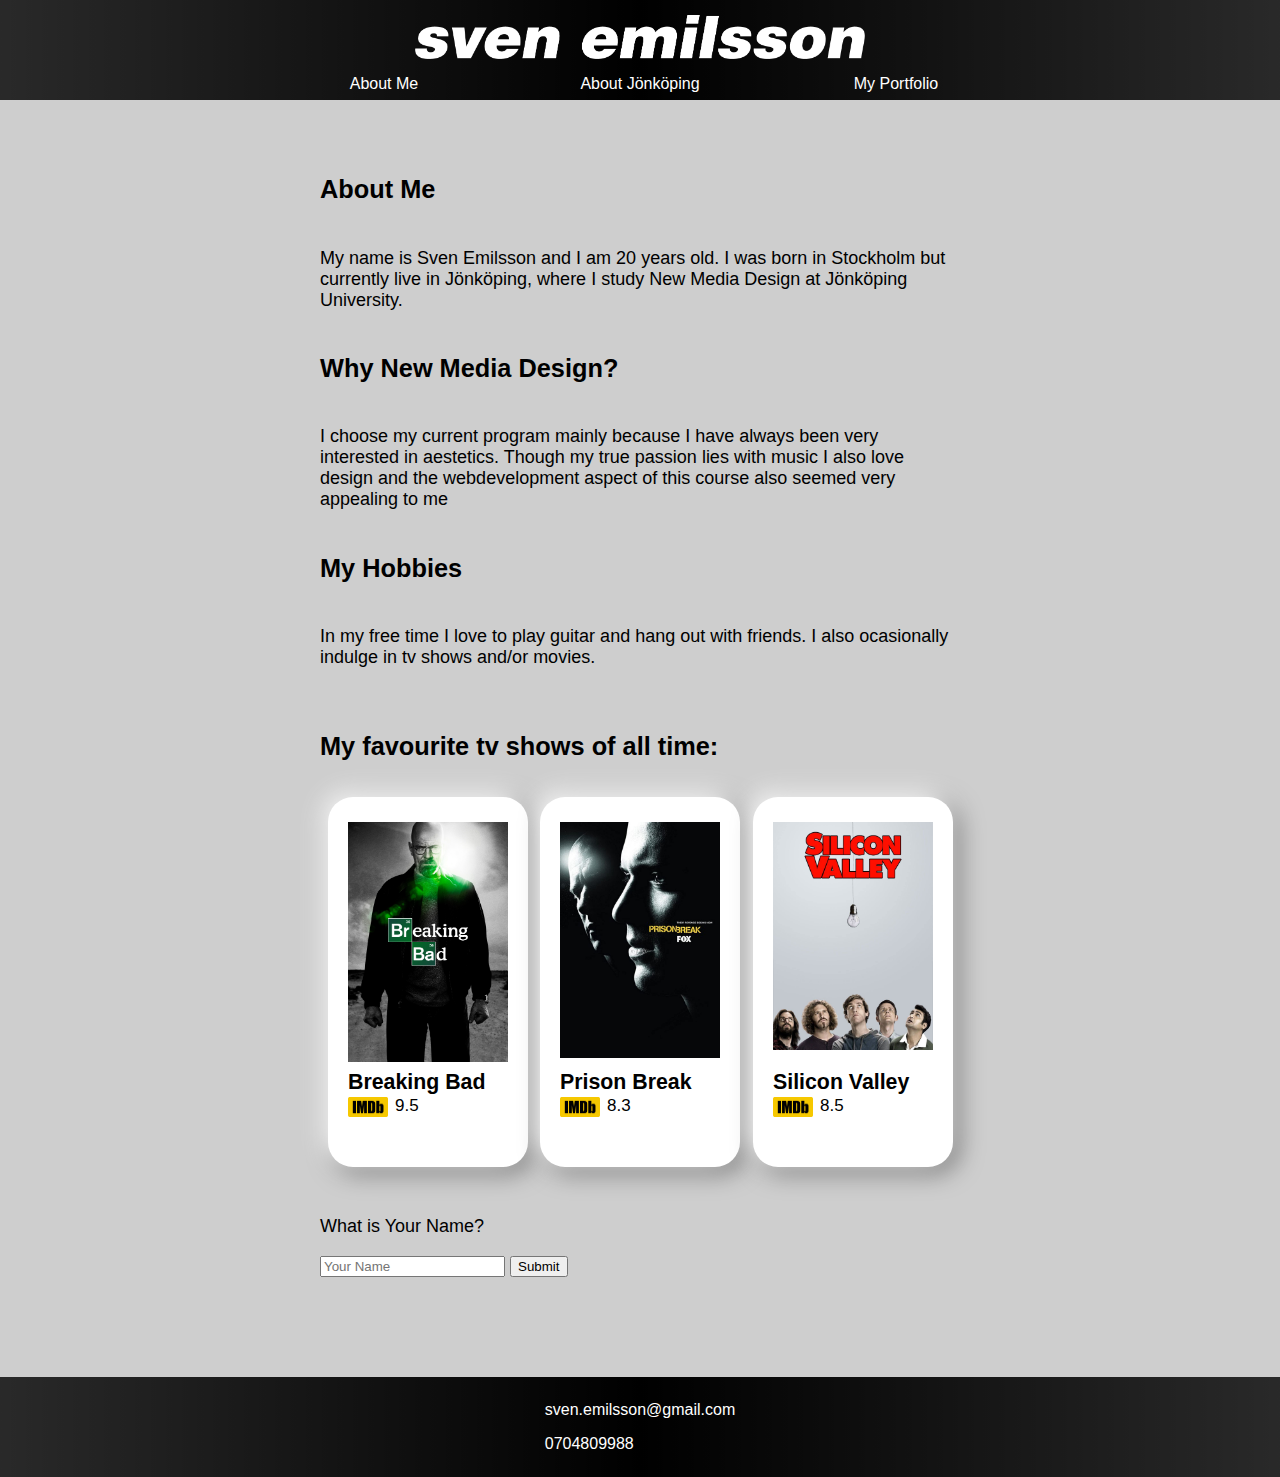
==== commit d9909106: "New "favourite tv shows" design" ====
--- a/index.html
+++ b/index.html
@@ -34,12 +34,30 @@
     <div id="body">
     <p>In my free time I love to play guitar and hang out with friends. I also ocasionally indulge in tv shows and/or movies.</p>
     <br/>
-    <p>My favourite tv shows of all time are the following:</p>
-    <ul>
-        <li><a href="https://www.imdb.com/title/tt0903747/?ref_=nv_sr_srsg_0" target="_blank">Breaking Bad</a></li>
-        <li><a href="https://www.imdb.com/title/tt0455275/?ref_=nv_sr_srsg_0" target="_blank">Prison Break</a></li>
-        <li><a href="https://www.imdb.com/title/tt2575988/?ref_=nv_sr_srsg_0" target="_blank">Silicon Valley</a></li>
-    </ul>
+    <h3>My favourite tv shows of all time:</h3>
+    <div class="imdbcontainer">
+        <div id="breakingbad">
+        <a class="cardlink" href="https://www.imdb.com/title/tt0903747/?ref_=nv_sr_srsg_0"></a>
+        <img class="imdbimage" src="breakingbad.jpg" alt="">
+        <h2 class="imdbtext">Breaking Bad</h2>
+        <img class="imdblogo" src="imdblogo.png" alt="">
+        <p class="imdbrating">9.5</p>
+        </div>
+        <div id="prisonbreak">
+        <a class="cardlink" href="https://www.imdb.com/title/tt0903747/?ref_=nv_sr_srsg_0"></a>
+        <img class="imdbimage" src="prisonbreak.jpg" alt="">
+        <h2 class="imdbtext">Prison Break</h2>
+        <img class="imdblogo" src="imdblogo.png" alt="">
+        <p class="imdbrating">8.3</p>
+        </div>
+        <div id="siliconvalley">
+        <a class="cardlink" href="https://www.imdb.com/title/tt0903747/?ref_=nv_sr_srsg_0"></a>
+        <img class="imdbimage" src="silvalley.jpg" alt="">
+        <h2 class="imdbtext">Silicon Valley</h2>
+        <img class="imdblogo" src="imdblogo.png" alt="">
+        <p class="imdbrating">8.5</p>
+        </div>
+        </div>
     <br/>
     <p>What is Your Name?</p>
     <form>
--- a/main.css
+++ b/main.css
@@ -19,7 +19,6 @@
     height: 100px;
     position: absolute;
     top: 0px;
-    contain: content;
 }
 #burgermenu {
     width: 20px;
@@ -33,6 +32,7 @@
     display: grid;
     grid-template-columns: repeat(5, 1fr);
     grid-template-rows: repeat(3, 1fr) ;
+    contain: content;
 }
 #headbutton1 {
     grid-column: 2;
@@ -69,8 +69,8 @@
 }
 /* bodywrap */
 .wrap {
-    padding-top: 100px;
-    padding-bottom: 100px;
+    padding-top: 150px;
+    padding-bottom: 200px;
 }
 /* footer */
 .footcontainer {
@@ -182,17 +182,9 @@
     margin-right: auto;
 }
 /* Margins for bottom and top */
-.card,.card2 {
-    margin-top: 50px;
-    margin-bottom: 30px;
-}
-.card3,.card4 {
+.card,.card2,.card3,.card4,.card5 {
     margin-top: 30px;
     margin-bottom: 30px;
-}
-.card5 {
-    margin-top: 30px;
-    margin-bottom: 50px;
 }
 /* grid columns for cards */
 .card {
@@ -215,7 +207,7 @@
                 }
 .cardtext {
     font-family: 'Andale Mono', Arial, Helvetica, sans-serif;
-    font-size: 10pt;
+    font-size: 13pt;
     position: absolute;
     top: 10px;
     left: 15px;
@@ -223,7 +215,7 @@
 }
 .carddesc {
     font-family: Helvetica, Arial, sans-serif;
-    font-size: 9pt;
+    font-size: 11pt;
 }
 .cardpic {
     height: 200px;
@@ -246,13 +238,67 @@
 #body {
     grid-column: 2/4;
     font-family: Helvetica, Arial, sans-serif;
+    font-size: 18px;
 }
 h3{
     grid-column: 2;
     font-family: 'Andale Mono', Arial, Helvetica, sans-serif;
+    font-size: 19pt;
 }
 a:link,a:visited,a:hover,a:active {
     text-decoration: none;
+}
+.imdbcontainer {
+    display: flex;
+    flex-direction: row;
+    flex-wrap: wrap;
+    justify-content: space-evenly;
+}
+#breakingbad,#prisonbreak,#siliconvalley {
+    background-color: white;
+    width: 200px;
+    height: 370px;
+    border-radius: 25px;
+    box-shadow: -5px -5px 25px #FFFFFF, 5px 5px 25px rgba(0, 0, 0, 0.5);
+    contain: content;
+    margin-top: 10px;
+    margin-bottom: 10px;
+    margin-left: 5px;
+    margin-right: 5px;
+}
+.imdbimage {
+    max-width: 100%;
+    width: 160px;
+    height: auto;
+    position: absolute;
+    left: 20px;
+    top: 25px;
+}
+.imdbtext {
+    position: absolute;
+    left: 20px;
+    width: 160px;
+    top: 255px;
+    font-family: helvetica, Arial, sans-serif;
+    font-weight: bold;
+    font-size: 16pt;
+}
+.imdblogo {
+    width: auto;
+    height: 20px;
+    position: absolute;
+    bottom: 50px;
+    left: 20px;
+}
+.imdbrating {
+    padding: 0%;
+    margin: 0%;
+    position: absolute;
+    bottom: 51px;
+    left: 67px;
+    font-family: helvetica, Arial, sans-serif;
+    height: 20px;
+    font-size: 17px;
 }
 @media screen and (max-width: 960px) and (min-width: 760px) {
     .card,.card4 {
@@ -289,26 +335,13 @@
     margin-right: auto;
     margin-left: 30px;
 }
-/* Margins for bottom and top */
-.card,.card2 {
-    margin-top: 50px;
-    margin-bottom: 30px;
-}
-.card3,.card4 {
-    margin-top: 30px;
-    margin-bottom: 30px;
-}
-.card5 {
-    margin-top: 30px;
-    margin-bottom: 50px;
-}
 .cardimage1,.cardimage4 {
     width: 200px;
     height: 300px;
     left: 0px;
 }
 }
-@media screen and (max-width: 870px) and (min-width: 545px)  {
+@media screen and (max-width: 870px) {
     /* header */
 header {
     height: 70px;
@@ -348,14 +381,11 @@
     padding-bottom: 1px;
 }
 .wrap {
-    padding-top: 70px;
-    padding-bottom: 70px;
+    padding-top: 120px;
+    padding-bottom: 200px;
 }
 #body {
  grid-column: 2/4;
-}
-.footcontainer {
-    height: 70px;
 }
 /* .container {
     display: grid;
@@ -380,36 +410,6 @@
     .detailcard {
         grid-column: 2/4;
     }
-    /* Margins for bottom and top */
-    /* .card,.card2 {
-        margin-top: 50px;
-        margin-bottom: 30px;
-    }
-    .card3,.card4 {
-        margin-top: 30px;
-        margin-bottom: 30px;
-    }
-    .card5 {
-        margin-top: 30px;
-        margin-bottom: 50px;
-    } */
-    /* grid columns for portfolio cards */
-    /* .card {
-        grid-column: 2;
-        }
-        .card2 {
-            grid-column: 3;
-            }
-        .card3 {
-                grid-column: 2;
-                }
-                .card4 {
-                    grid-column: 3;
-                    }
-                .card5 {
-                        grid-column: 2/4;
-                        grid-row: 3;
-                        } */
 }
 @media screen and (max-width: 760px) {
     .card,.card2,.card3,.card4,.card5 {
@@ -450,13 +450,6 @@
     }
 }
 @media screen and (max-width: 545px)  {
-        /* header */
-header {
-    height: 70px;
-    position: absolute;
-    top: 0px;
-    contain: content;
-}
 .headcontainer {
     display: grid;
     grid-template-columns: repeat(3, 1fr);
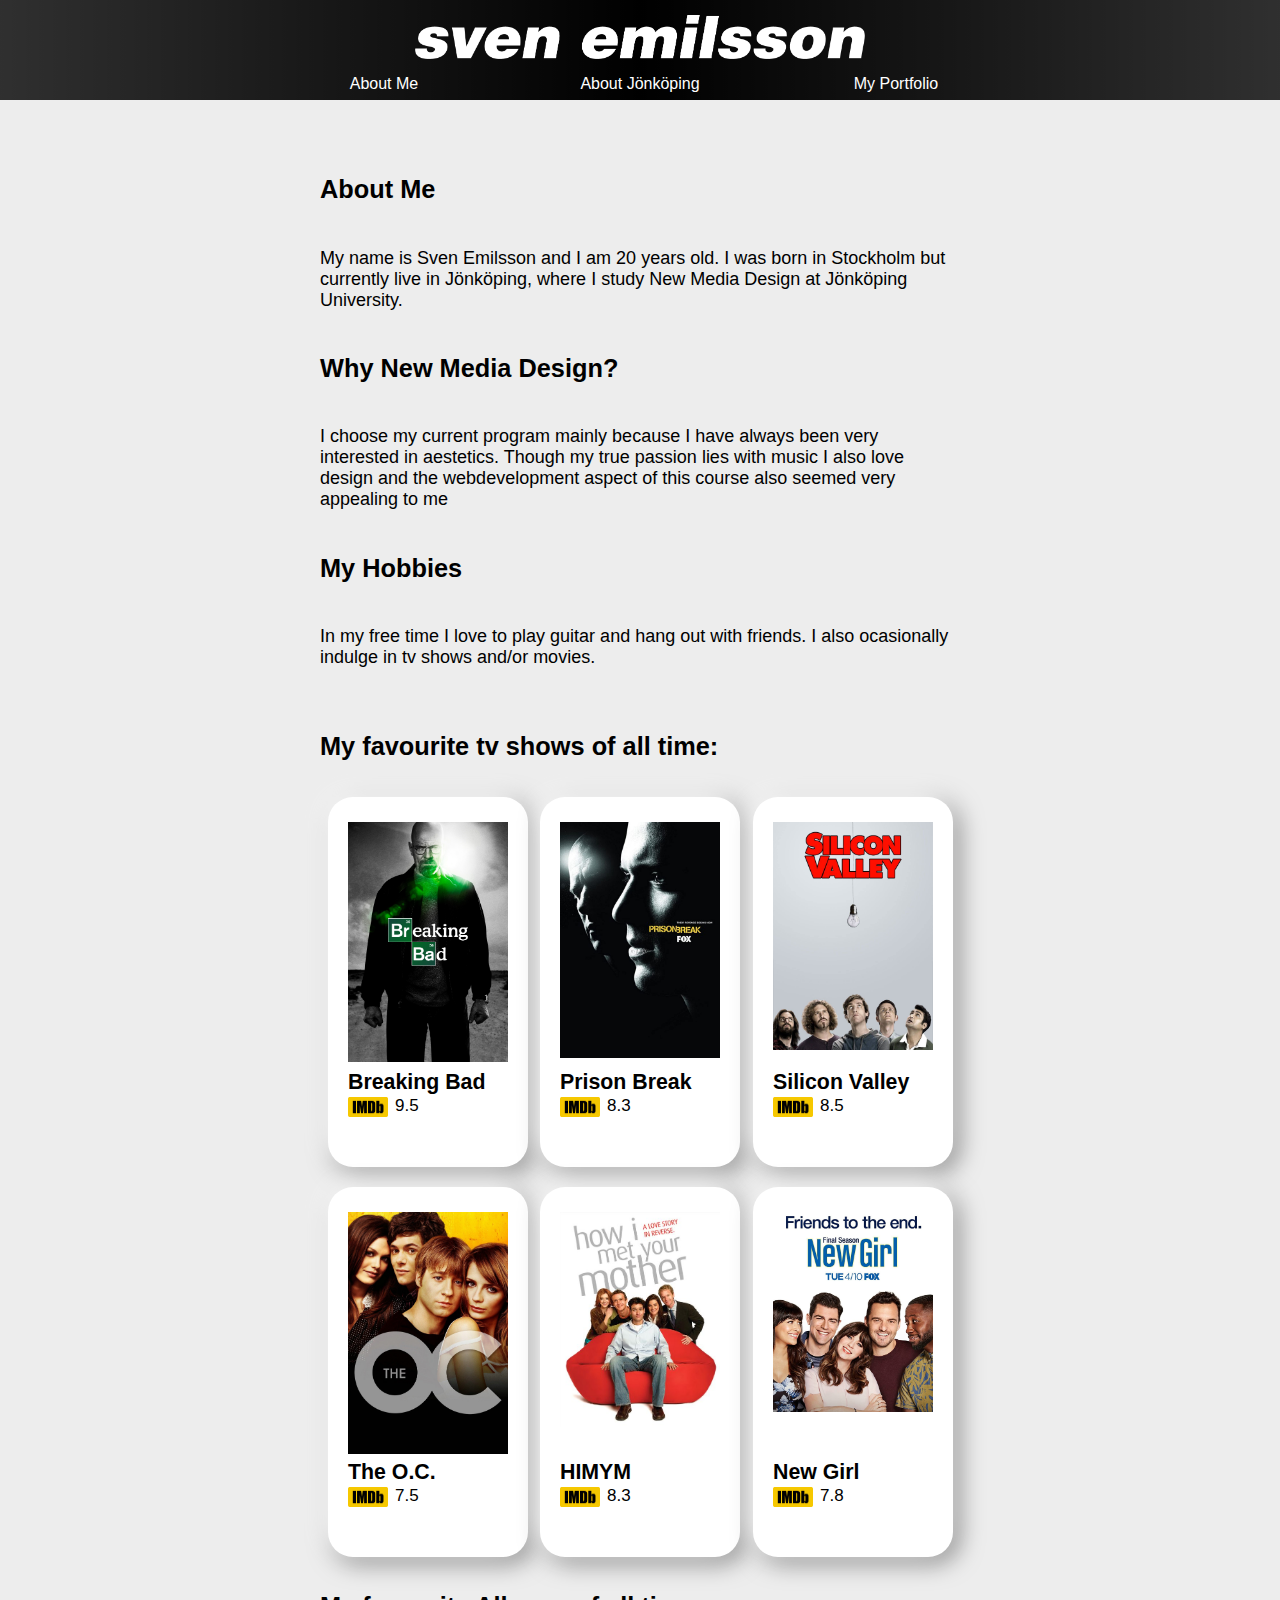
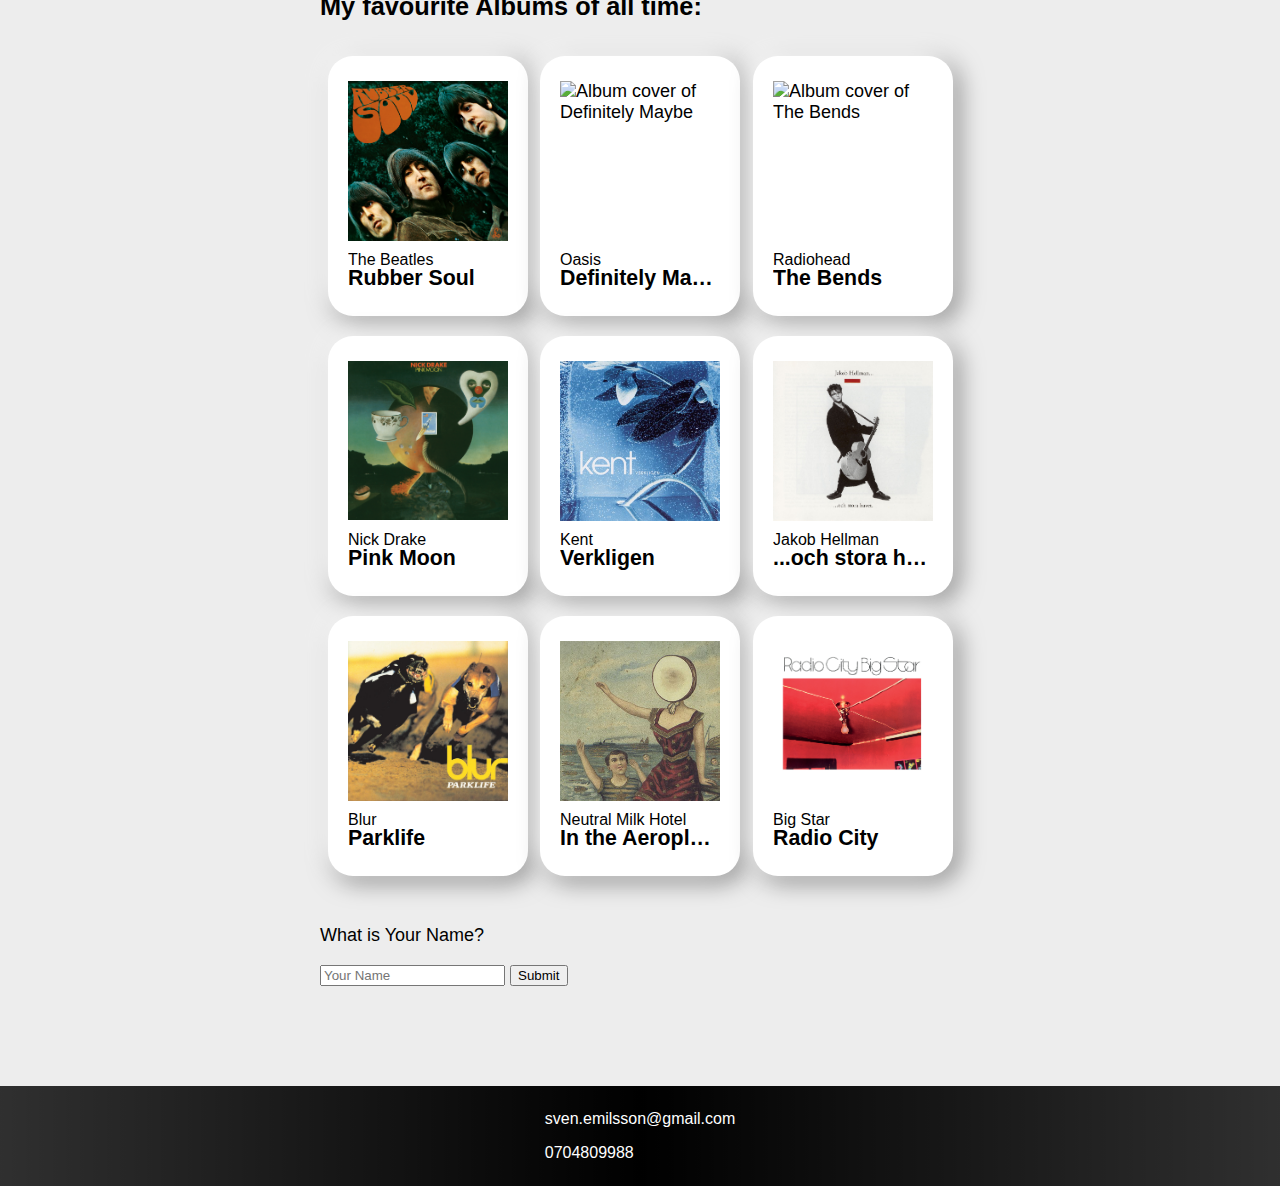
==== commit 627a854e: "Added "favourite albums" section" ====
--- a/index.html
+++ b/index.html
@@ -36,27 +36,105 @@
     <br/>
     <h3>My favourite tv shows of all time:</h3>
     <div class="imdbcontainer">
-        <div id="breakingbad">
-        <a class="cardlink" href="https://www.imdb.com/title/tt0903747/?ref_=nv_sr_srsg_0"></a>
-        <img class="imdbimage" src="breakingbad.jpg" alt="">
+        <div class="imdbcard">
+        <a class="cardlink" href="https://www.imdb.com/title/tt0903747/?ref_=nv_sr_srsg_0" target="_blank" rel="noopener noreferrer"></a>
+        <img class="imdbimage" src="breakingbad.jpg" alt="Poster from tv show Breaking Bad">
         <h2 class="imdbtext">Breaking Bad</h2>
-        <img class="imdblogo" src="imdblogo.png" alt="">
+        <img class="imdblogo" src="imdblogo.png" alt="Logo of IMDB">
         <p class="imdbrating">9.5</p>
         </div>
-        <div id="prisonbreak">
-        <a class="cardlink" href="https://www.imdb.com/title/tt0903747/?ref_=nv_sr_srsg_0"></a>
-        <img class="imdbimage" src="prisonbreak.jpg" alt="">
+        <div class="imdbcard">
+        <a class="cardlink" href="https://www.imdb.com/title/tt0455275/?ref_=nv_sr_srsg_0" target="_blank" rel="noopener noreferrer"></a>
+        <img class="imdbimage" src="prisonbreak.jpg" alt="Poster from tv show Prison Break">
         <h2 class="imdbtext">Prison Break</h2>
-        <img class="imdblogo" src="imdblogo.png" alt="">
+        <img class="imdblogo" src="imdblogo.png" alt="Logo of IMDB">
         <p class="imdbrating">8.3</p>
         </div>
-        <div id="siliconvalley">
-        <a class="cardlink" href="https://www.imdb.com/title/tt0903747/?ref_=nv_sr_srsg_0"></a>
-        <img class="imdbimage" src="silvalley.jpg" alt="">
+        <div class="imdbcard">
+        <a class="cardlink" href="https://www.imdb.com/title/tt2575988/?ref_=nv_sr_srsg_0" target="_blank" rel="noopener noreferrer"></a>
+        <img class="imdbimage" src="silvalley.jpg" alt="Poster from tv show Silicon Valley">
         <h2 class="imdbtext">Silicon Valley</h2>
-        <img class="imdblogo" src="imdblogo.png" alt="">
+        <img class="imdblogo" src="imdblogo.png" alt="Logo of IMDB">
         <p class="imdbrating">8.5</p>
         </div>
+        <div class="imdbcard">
+            <a class="cardlink" href="https://www.imdb.com/title/tt0362359/?ref_=rt_li_tt" target="_blank" rel="noopener noreferrer"></a>
+            <img class="imdbimage" src="theoc.jpg" alt="Poster from tv show The OC">
+            <h2 class="imdbtext">The O.C.</h2>
+            <img class="imdblogo" src="imdblogo.png" alt="Logo of IMDB">
+            <p class="imdbrating">7.5</p>
+            </div>
+            <div class="imdbcard">
+            <a class="cardlink" href="https://www.imdb.com/title/tt0460649/?ref_=rt_li_tt" target="_blank" rel="noopener noreferrer"></a>
+            <img class="imdbimage" src="himym.jpg" alt="Poster from tv show How I Met Your Mother">
+            <h2 class="imdbtext">HIMYM</h2>
+            <img class="imdblogo" src="imdblogo.png" alt="Logo of IMDB">
+            <p class="imdbrating">8.3</p>
+            </div>
+            <div class="imdbcard">
+            <a class="cardlink" href="https://www.imdb.com/title/tt1826940/?ref_=rt_li_tt" target="_blank" rel="noopener noreferrer"></a>
+            <img class="imdbimage" src="newgirl.jpg" alt="Poster from tv show New Girl">
+            <h2 class="imdbtext">New Girl</h2>
+            <img class="imdblogo" src="imdblogo.png" alt="Logo of IMDB">
+            <p class="imdbrating">7.8</p>
+            </div>
+        </div>
+        <h3>My favourite Albums of all time:</h3>
+        <div class="musiccontainer">
+            <div class="musiccard">
+                <a class="cardlink" href="https://open.spotify.com/album/50o7kf2wLwVmOTVYJOTplm?si=PnJkrtuESUuTvVg-FCD4Bg" target="_blank" rel="noopenernoreferrer"></a>
+                <img class="musicimage" src="rubbersoul.jpg" alt="Album cover of Rubber Soul">
+                <h2 class="musictext">Rubber Soul</h2>
+                <p class="musicsub">The Beatles</p>
+            </div>
+            <div class="musiccard">
+                <a class="cardlink" href="https://open.spotify.com/album/3LzKUdUTdJb6P7xGN6SotC?si=b477073b22174e7c" target="_blank" rel="noopenernoreferrer"></a>
+                <img class="musicimage" src="defmaybe.jpg" alt="Album cover of Definitely Maybe">
+                <h2 class="musictext">Definitely Maybe</h2>
+                <p class="musicsub">Oasis</p>
+            </div>
+            <div class="musiccard">
+                <a class="cardlink" href="https://open.spotify.com/album/35UJLpClj5EDrhpNIi4DFg?si=23916fe856b04033" target="_blank" rel="noopenernoreferrer"></a>
+                <img class="musicimage" src="thebends.png" alt="Album cover of The Bends">
+                <h2 class="musictext">The Bends</h2>
+                <p class="musicsub">Radiohead</p>
+            </div>
+            <div class="musiccard">
+                <a class="cardlink" href="https://open.spotify.com/album/5mwOo1zikswhmfHvtqVSXg?si=5551410bbe1f459e" target="_blank" rel="noopenernoreferrer"></a>
+                <img class="musicimage" src="pinkmoon.jpg" alt="Album cover of Pink Moon">
+                <h2 class="musictext">Pink Moon</h2>
+                <p class="musicsub">Nick Drake</p>
+            </div>
+            <div class="musiccard">
+                <a class="cardlink" href="https://open.spotify.com/album/07hoph1012FbhlIwkUYqTy?si=113179c8d7304646" target="_blank" rel="noopenernoreferrer"></a>
+                <img class="musicimage" src="verkligen.jpg" alt="Album cover of Verkligen">
+                <h2 class="musictext">Verkligen</h2>
+                <p class="musicsub">Kent</p>
+            </div>
+            <div class="musiccard">
+                <a class="cardlink" href="https://open.spotify.com/album/6kGjc8k2YvmmZGqspJuRlK?si=e1e42b72c4eb4594" target="_blank" rel="noopenernoreferrer"></a>
+                <img class="musicimage" src="ochstorahavet.jpg" alt="Album cover of Och Stora Havet">
+                <h2 class="musictext">...och stora havet</h2>
+                <p class="musicsub">Jakob Hellman</p>
+            </div>
+            <div class="musiccard">
+                <a class="cardlink" href="https://open.spotify.com/album/0YS25Dr3hMtMFlVTfuvzl4?si=321660476f914fb5" target="_blank" rel="noopenernoreferrer"></a>
+                <img class="musicimage" src="parklife.jpg" alt="Album cover of Parklife">
+                <h2 class="musictext">Parklife</h2>
+                <p class="musicsub">Blur</p>
+            </div>
+            <div class="musiccard">
+                <a class="cardlink" href="https://open.spotify.com/album/0vVekV45lOaVKs6RZQQNob?si=6cc326239701434d" target="_blank" rel="noopenernoreferrer"></a>
+                <img class="musicimage" src="aeroplane.jpg" alt="Album cover of In the aeroplane over the sea">
+                <h2 class="musictext">In the Aeroplane over the Sea</h2>
+                <p class="musicsub">Neutral Milk Hotel</p>
+            </div>
+            <div class="musiccard">
+                <a class="cardlink" href="https://open.spotify.com/album/79Kv2xKvtqXrDcY2acvqfT?si=1a2b6a2e5c9646e4" target="_blank" rel="noopenernoreferrer"></a>
+                <img class="musicimage" src="radiocity.jpg" alt="Album cover of Radio City">
+                <h2 class="musictext">Radio City</h2>
+                <p class="musicsub">Big Star</p>
+            </div>
         </div>
     <br/>
     <p>What is Your Name?</p>
--- a/main.css
+++ b/main.css
@@ -1,6 +1,6 @@
 
 html,body {
-    background-color: #cecece;
+    background-color: #ededed;
     height: 100%;
 }
 body {
@@ -139,7 +139,7 @@
     contain: content;
     overflow: hidden;
 }
-.card:hover,.card2:hover,.card3:hover,.card4:hover,.card5:hover {
+.card:hover,.card2:hover,.card3:hover,.card4:hover,.card5:hover,.imdbcard:hover {
     transform: scale(1.015);
     box-shadow: -5px -5px 20px #ffffff, 5px 5px 20px rgba(0, 0, 0, 0.5);
 }
@@ -254,7 +254,7 @@
     flex-wrap: wrap;
     justify-content: space-evenly;
 }
-#breakingbad,#prisonbreak,#siliconvalley {
+.imdbcard {
     background-color: white;
     width: 200px;
     height: 370px;
@@ -299,6 +299,60 @@
     font-family: helvetica, Arial, sans-serif;
     height: 20px;
     font-size: 17px;
+}
+.musiccontainer {
+    display: flex;
+    flex-direction: row;
+    flex-wrap: wrap;
+    justify-content: space-evenly;
+}
+.musiccard {
+    background-color: white;
+    width: 200px;
+    height: 260px;
+    border-radius: 25px;
+    box-shadow: -5px -5px 25px #FFFFFF, 5px 5px 25px rgba(0, 0, 0, 0.5);
+    contain: content;
+    margin-top: 10px;
+    margin-bottom: 10px;
+    margin-left: 5px;
+    margin-right: 5px;
+}
+.musicimage {
+    max-width: 100%;
+    width: 160px;
+    height: auto;
+    position: absolute;
+    left: 20px;
+    top: 25px;
+}
+.musictext {
+    padding: 0%;
+    margin: 0%;
+    position: absolute;
+    left: 20px;
+    width: 160px;
+    bottom: 25px;
+    font-family: helvetica, Arial, sans-serif;
+    font-weight: bold;
+    font-size: 16pt;
+    overflow: hidden;
+    white-space: nowrap;
+    text-overflow: ellipsis;
+}
+.musicsub {
+    padding: 0%;
+    margin: 0%;
+    position: absolute;
+    left: 20px;
+    width: 160px;
+    bottom: 47px;
+    font-family: helvetica, Arial, sans-serif;
+    font-weight: normal;
+    font-size: 12pt;
+    overflow: hidden;
+    white-space: nowrap;
+    text-overflow: ellipsis;
 }
 @media screen and (max-width: 960px) and (min-width: 760px) {
     .card,.card4 {
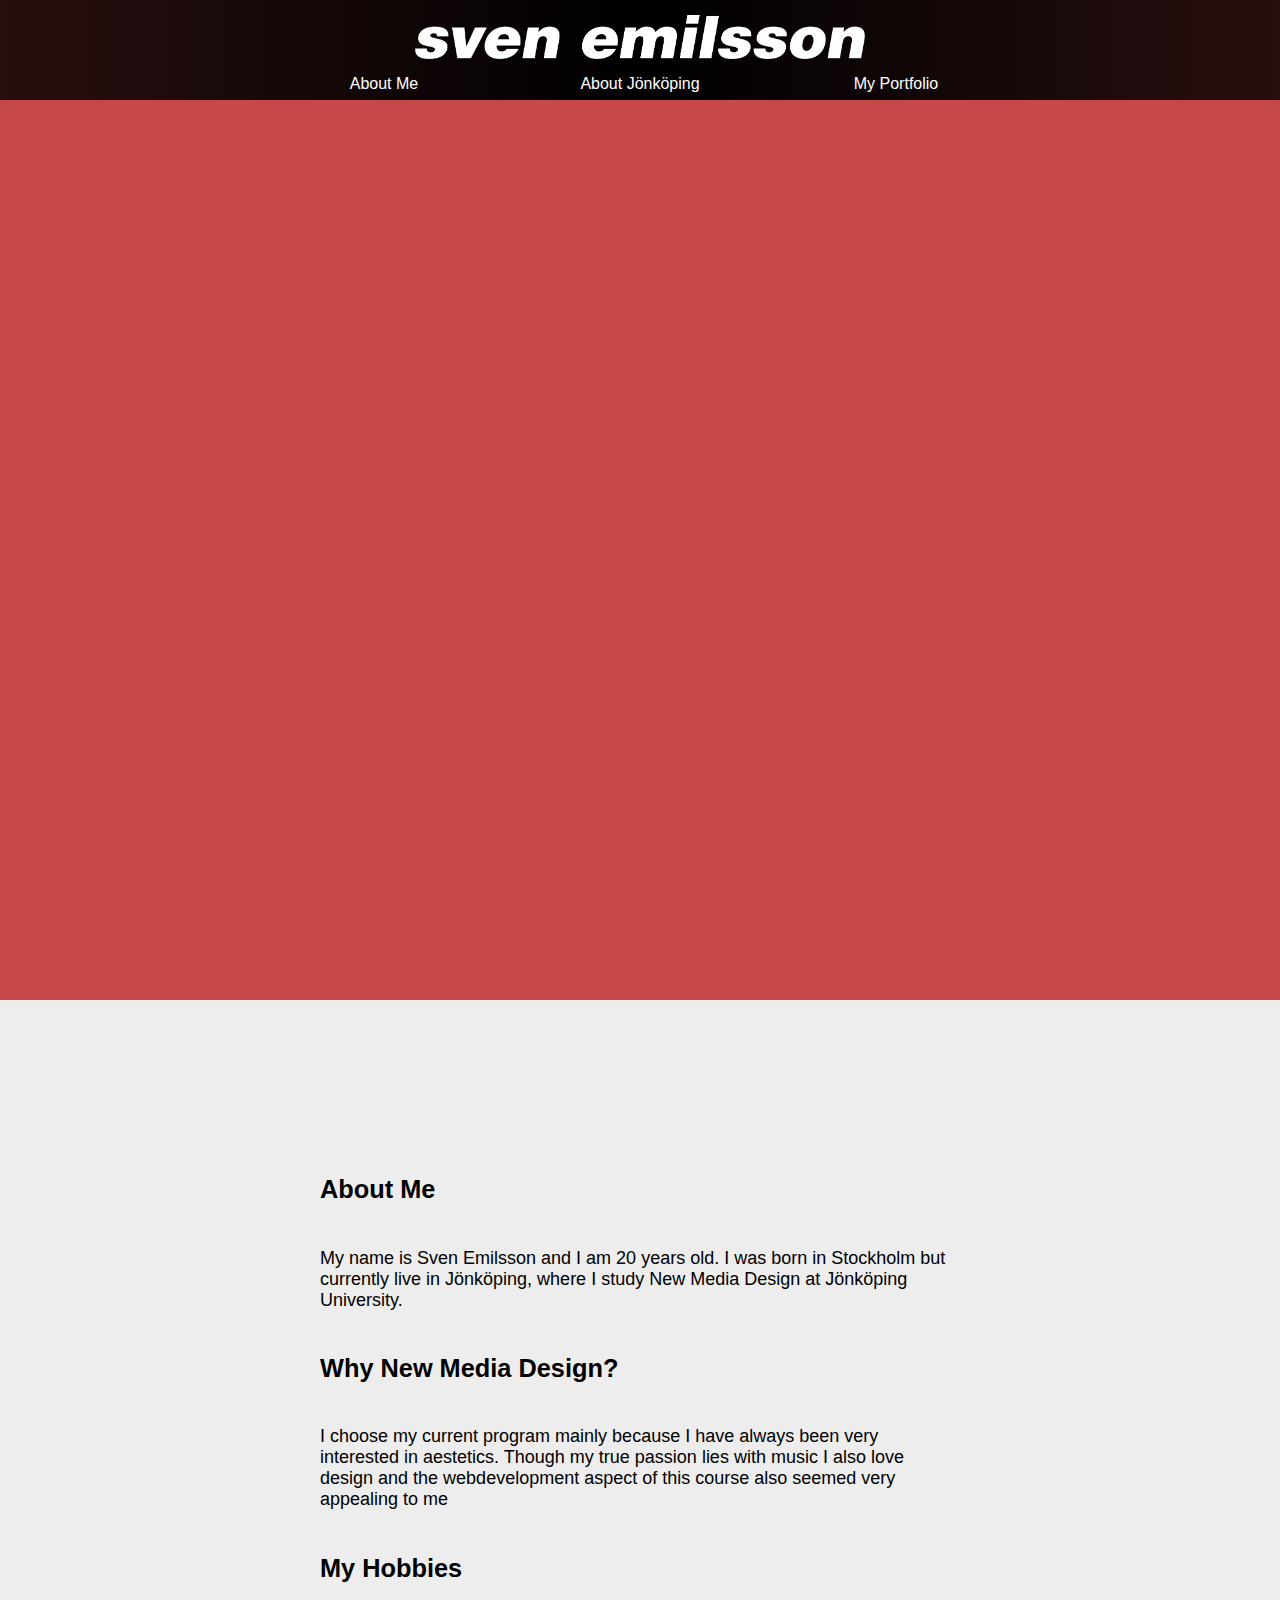
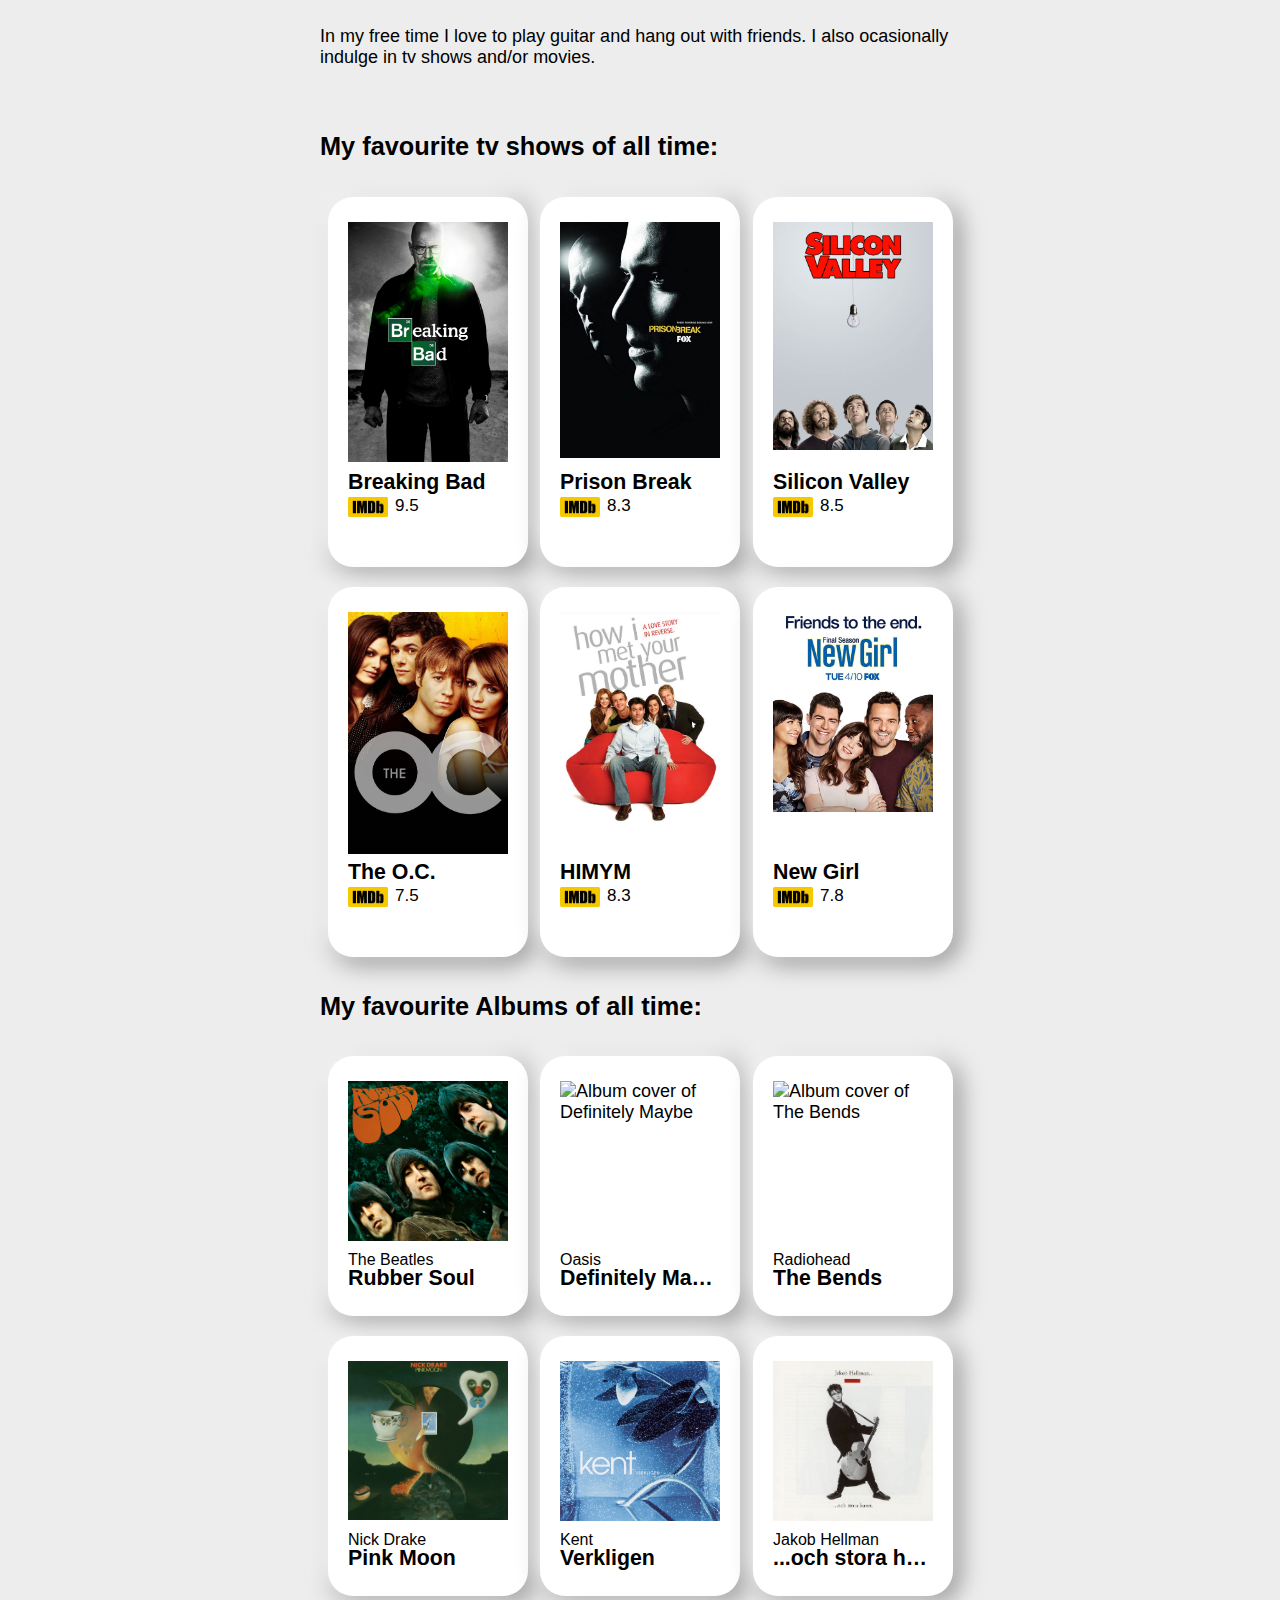
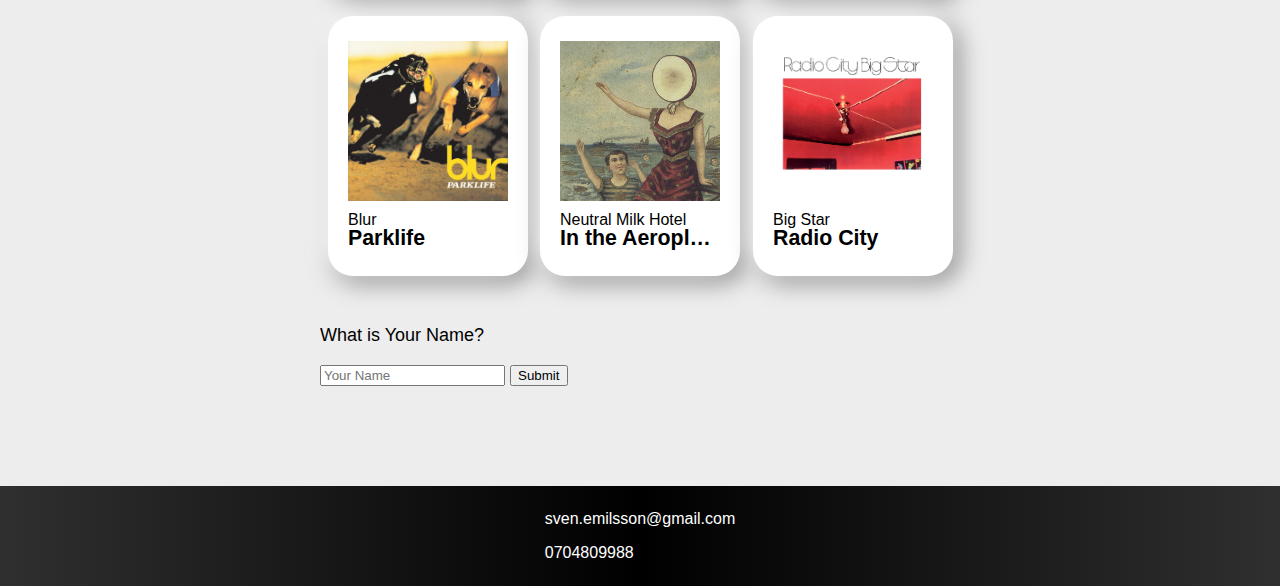
==== commit 4491507e: "Added hero section + animation" ====
--- a/index.html
+++ b/index.html
@@ -12,14 +12,31 @@
     <header>
         <div class="headcontainer">
             <img id="selogo" src="selogo.png" alt="Logo with name Sven Emilsson"/>
-            <p id="headbutton1"><a class="headlink" href="index.html">About Me</a></p>
-        <p id="headbutton2"><a class="headlink" href="about.html">About Jönköping</a></p>
-        <p id="headbutton3"><a class="headlink" href="portfolio.html">My Portfolio</a></p>
-            <img id="burgermenu" src="burgermenu.png"/>
+            <a class="headlink" id="headbutton1" href="index.html">About Me</a>
+        <a class="headlink" id="headbutton2" href="about.html">About Jönköping</a>
+        <a class="headlink" id="headbutton3" href="portfolio.html">My Portfolio</a>
+            <div class="burgermenu">
+                <input id="burgercheck" type="checkbox"/>
+                <label for="burgercheck">
+                    <img id="burger" src="burger.svg"/>
+                </label>
+                <ul class="burgerlist">
+                    <a class="headlink" id="burgersiteone" href="index.html"><li>About Me</li></a>
+                <a class="headlink" id="burgersitetwo" href="about.html"><li>About Jönköping</li></a>
+                <a class="headlink" id="burgersitethree" href="portfolio.html"><li>My Portfolio</li></a>
+                </ul>
+            </div>
         </div>
     </header>
 <main>
+    <section class="herosection">
+        <p class="svennameanimation">Sven.</p>
+        <a class="aboutmehero" href="index.html"><p class="herobuttontext">About Me</p></a>
+        <a class="aboutjkpghero" href="about.html"><p class="herobuttontext">About Jönköping</p></a>
+        <a class="myportfoliohero" href="portfolio.html"><p class="herobuttontext">My Portfolio</p></a>
+   </section>
 <div class="wrap">
+    
     <div class="container">
     </br>
     <h3>About Me</h3>
--- a/main.css
+++ b/main.css
@@ -1,11 +1,12 @@
+
 
 html,body {
     background-color: #ededed;
     height: 100%;
 }
 body {
-    margin: 0px;
-    padding: 0px;
+    padding: 0%;
+    margin: 0%;
 }
 /* The following 3 lines of code were taken from https://www.freecodecamp.org/news/how-to-keep-your-footer-where-it-belongs-59c6aa05c59c/ */
 .pagecontainer {
@@ -19,32 +20,30 @@
     height: 100px;
     position: absolute;
     top: 0px;
-}
-#burgermenu {
-    width: 20px;
-    height: 20px;
-    position: absolute;
-    top: 25px;
-    right: 25px;
-    visibility: hidden;
+    z-index: 1;
 }
 .headcontainer {
     display: grid;
     grid-template-columns: repeat(5, 1fr);
+    grid-template-rows: repeat(4,25px);
+}
+.container {
+    display: grid;
+    grid-template-columns: repeat(5, 1fr);
     grid-template-rows: repeat(3, 1fr) ;
     contain: content;
+}
+#headbutton1,#headbutton2,#headbutton3 {
+    grid-row: 4;
 }
 #headbutton1 {
     grid-column: 2;
-    grid-row: 2;
 }
 #headbutton2 {
     grid-column: 3;
-    grid-row: 2;
 }
 #headbutton3 {
     grid-column: 4;
-    grid-row: 2;
 }
 #headbutton1,#headbutton2,#headbutton3 {
     font-family: 'Andale Mono', Arial, Helvetica, sans-serif;
@@ -66,6 +65,84 @@
     height: auto;
     max-width: 100%;
     max-height: auto;
+}
+.herosection {
+    background-color: #c74848;
+    height: 100vh;
+    padding-top: 100px;
+    display: grid;
+    grid-template-columns: repeat(10,1fr);
+    grid-template-rows: repeat(10,10vh);
+    contain: content;
+}
+.svennameanimation {
+    font-size: 20em;
+    position: relative; 
+    bottom: 30vh;
+    left: 1vw; 
+    animation-name: svenanimation;
+    animation-duration: 1s;
+    animation-iteration-count: 1;
+    animation-fill-mode: forwards;
+    animation-direction: normal;
+    transition: transform 0.6s cubic-bezier(0.5, 1, 0.89, 1);
+    visibility: hidden;
+}
+.aboutmehero,.aboutjkpghero,.myportfoliohero {
+    background: black;
+    color: white;
+    /* display: flex;
+    place-items: center; */
+    width: 200px;
+    height: 50px;
+    position: relative;
+    bottom: -8vh;
+    grid-row: 5;
+    font-family: 'Andale Mono', Arial, Helvetica, sans-serif;
+    border-radius: 25px;
+    contain: content;
+    animation-name: herobuttonanimation;
+    animation-duration: 1s;
+    animation-iteration-count: 1;
+    animation-fill-mode: forwards;
+    animation-direction: normal;
+    animation-delay: 1s;
+    transition: transform 0.6s cubic-bezier(0.5, 1, 0.89, 1);
+    visibility: hidden;
+}
+.aboutmehero {
+    left: 20vw;
+}
+.aboutjkpghero {
+    left: -6vw;
+}
+.myportfoliohero {
+    left: 4vw;
+}
+.herobuttontext {
+    position: absolute;
+    left: 20px;
+    right: auto;
+}
+@keyframes svenanimation {
+    from {
+        visibility: hidden;
+        left: 1vw;
+    }
+    to {
+        visibility: visible;
+        left: 28vw;
+    }   
+}
+@keyframes herobuttonanimation {
+    from {
+        visibility: hidden;
+        bottom: -8vh;
+    }
+    to {
+        visibility: visible;
+        bottom: -15vh;
+    }
 }
 /* bodywrap */
 .wrap {
@@ -354,6 +431,14 @@
     white-space: nowrap;
     text-overflow: ellipsis;
 }
+/* initially hidden content */
+.burgermenu {
+    visibility: hidden;
+}
+.burgerlist {
+    visibility: hidden;
+}
+/* changing card positions due to smaller width */
 @media screen and (max-width: 960px) and (min-width: 760px) {
     .card,.card4 {
         width: 200px;
@@ -395,6 +480,7 @@
     left: 0px;
 }
 }
+/* compressing topbar */
 @media screen and (max-width: 870px) {
     /* header */
 header {
@@ -406,7 +492,7 @@
 .headcontainer {
     display: grid;
     grid-template-columns: repeat(5, 1fr);
-    grid-template-rows: repeat(2, 1fr) ;
+    grid-template-rows: repeat(7, 10px) ;
 }
 #selogo {
     grid-column: 1/4;
@@ -419,15 +505,15 @@
 }
 #headbutton1 {
     grid-column: 4;
-    grid-row: 1;
+    grid-row: 2;
 }
 #headbutton2 {
     grid-column: 5;
-    grid-row: 1;
+    grid-row: 2;
 }
 #headbutton3 {
     grid-column: 4/6;
-    grid-row: 2;
+    grid-row: 5;
 }
 #headbutton1,#headbutton2,#headbutton3 {
     font-size: 10pt;
@@ -488,12 +574,60 @@
                             }
 }
 @media screen and (max-width: 670px) {
+    header {
+        contain: none;
+    }
     #headbutton1,#headbutton2,#headbutton3 {
         visibility: hidden;
     }
-    #burgermenu {
+    .burgermenu {
         visibility: visible;
-    }
+        }
+        #burger {
+        height: 20px;
+        position: absolute;
+        top: 25px;
+        right: 25px;
+    }
+        #burgercheck {
+            visibility: hidden;
+        }
+        #burgercheck:checked ~ .burgerlist {
+            visibility: visible;
+        }
+        .burgerlist {
+            color: white;
+            background-color: #000000;
+            width: 50vw;
+            height: 80vh;
+            text-align: right;
+            position: absolute;
+            right: 0;
+            top: 70px;
+            list-style: none;
+            font-family: 'andalemono', Arial, Helvetica, sans-serif;
+            text-align: right;
+            display: grid;
+            grid-template-columns: repeat(3, 1fr);
+            grid-template-rows: repeat(30,3vh);
+            z-index: 1;
+            padding: 0%;
+            margin: 0%;
+        }
+        #burgersiteone,#burgersitetwo,#burgersitethree {
+            font-size: max(3vh,20px);
+            grid-column: 1/span 3;
+            padding-right: 5vw;
+        }
+        #burgersiteone {
+            grid-row: 2;
+        }
+        #burgersitetwo {
+            grid-row: 6;
+        }
+        #burgersitethree {
+            grid-row: 10;
+        }
     .detailcard {
         width: 300px;
         height: 800px;
@@ -502,20 +636,6 @@
         top: 410px;
         left: 15px;
     }
-}
-@media screen and (max-width: 545px)  {
-.headcontainer {
-    display: grid;
-    grid-template-columns: repeat(3, 1fr);
-}
-#selogo {
-    grid-column: 1/4;
-    width: 300px;
-    height: auto;
-    margin-left:20px ;
-    margin-bottom: 20px;
-    place-self: center;
-}
 }
 @media screen and (max-width: 490px) {
     .card,.card2,.card3,.card4,.card5 {
